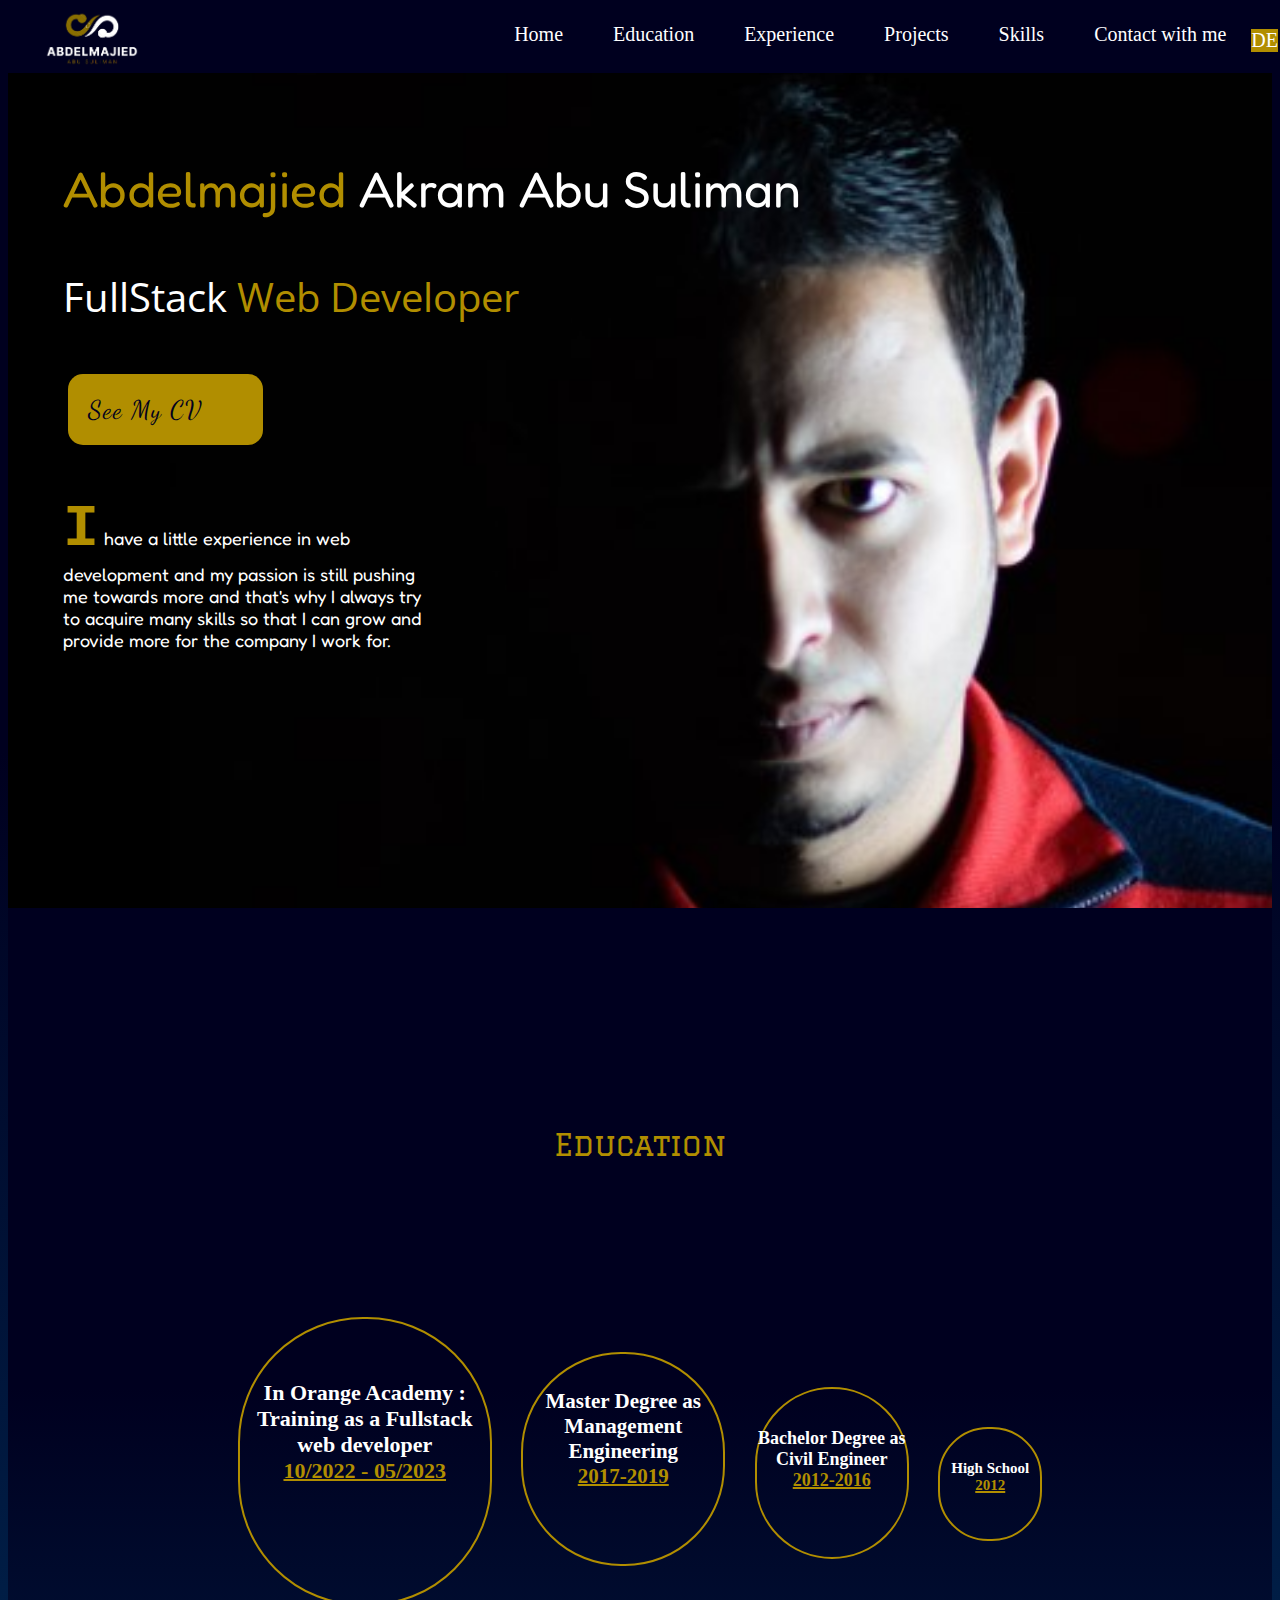
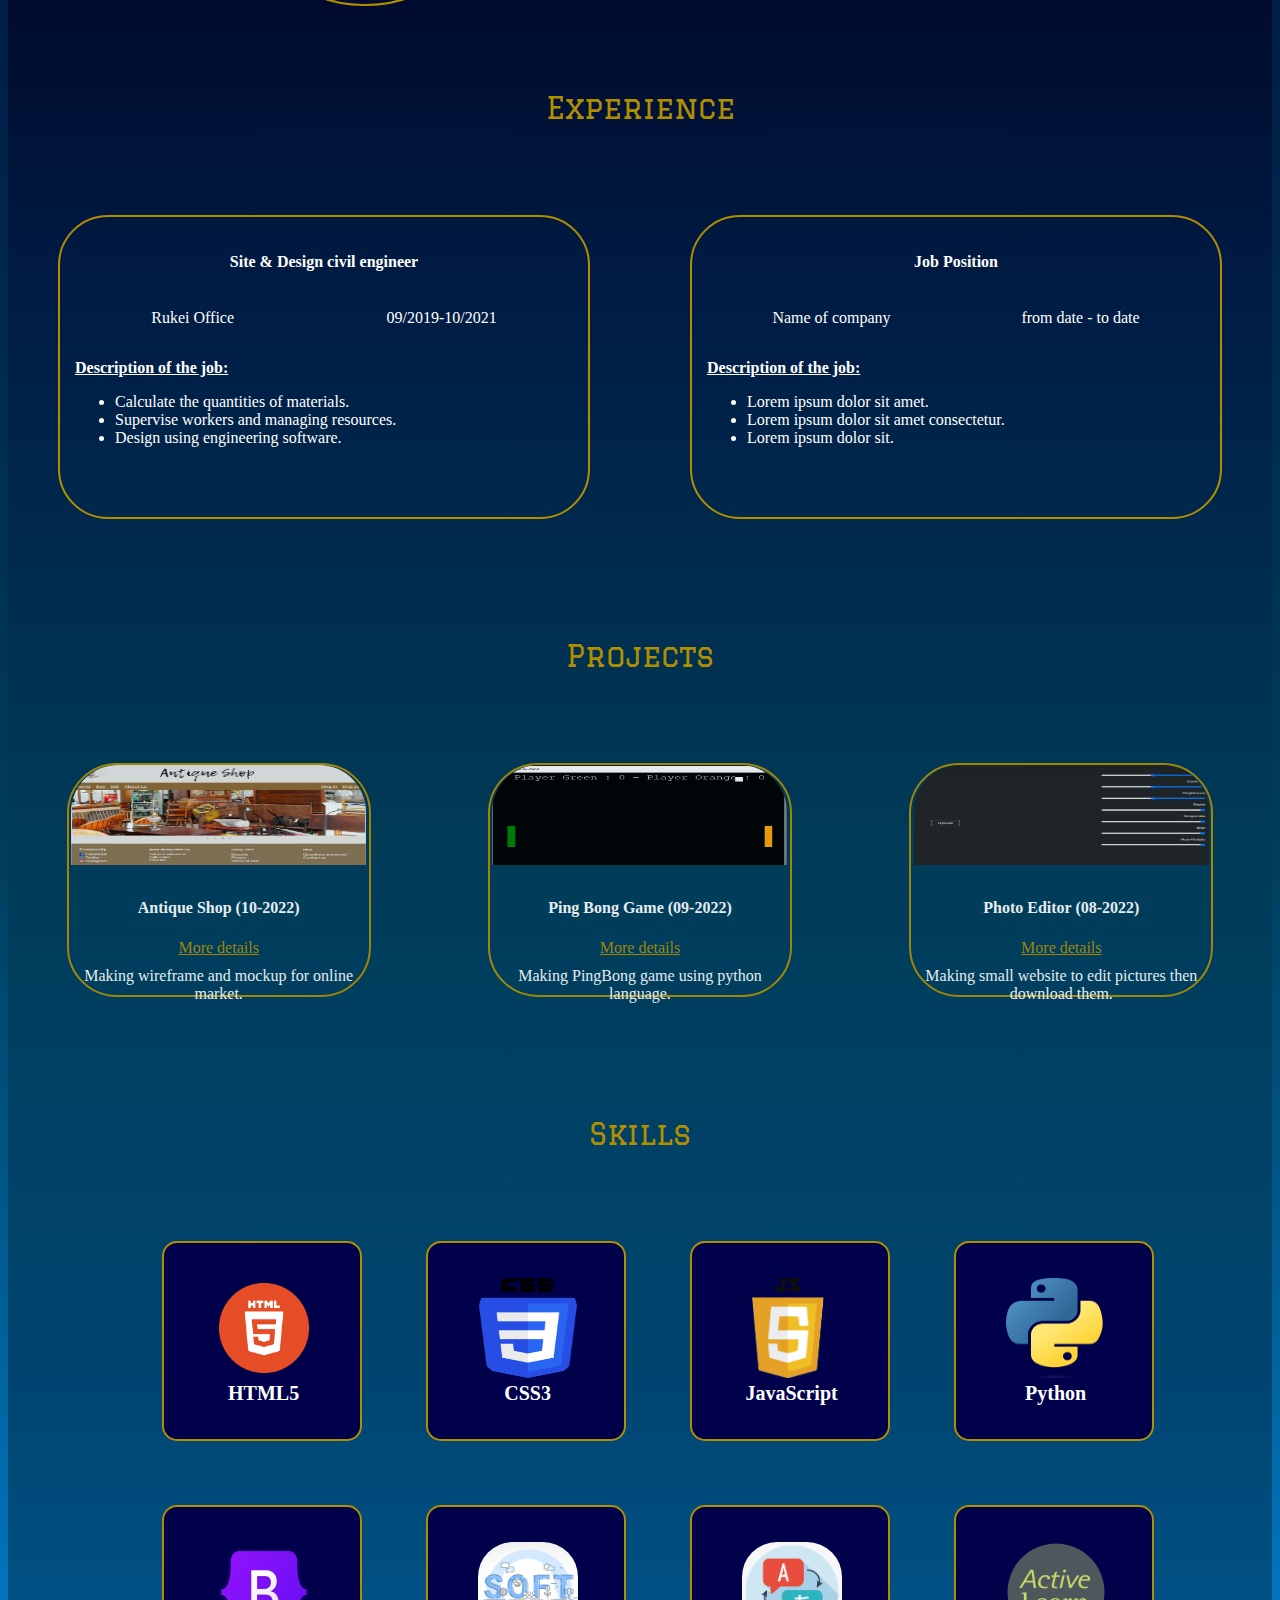
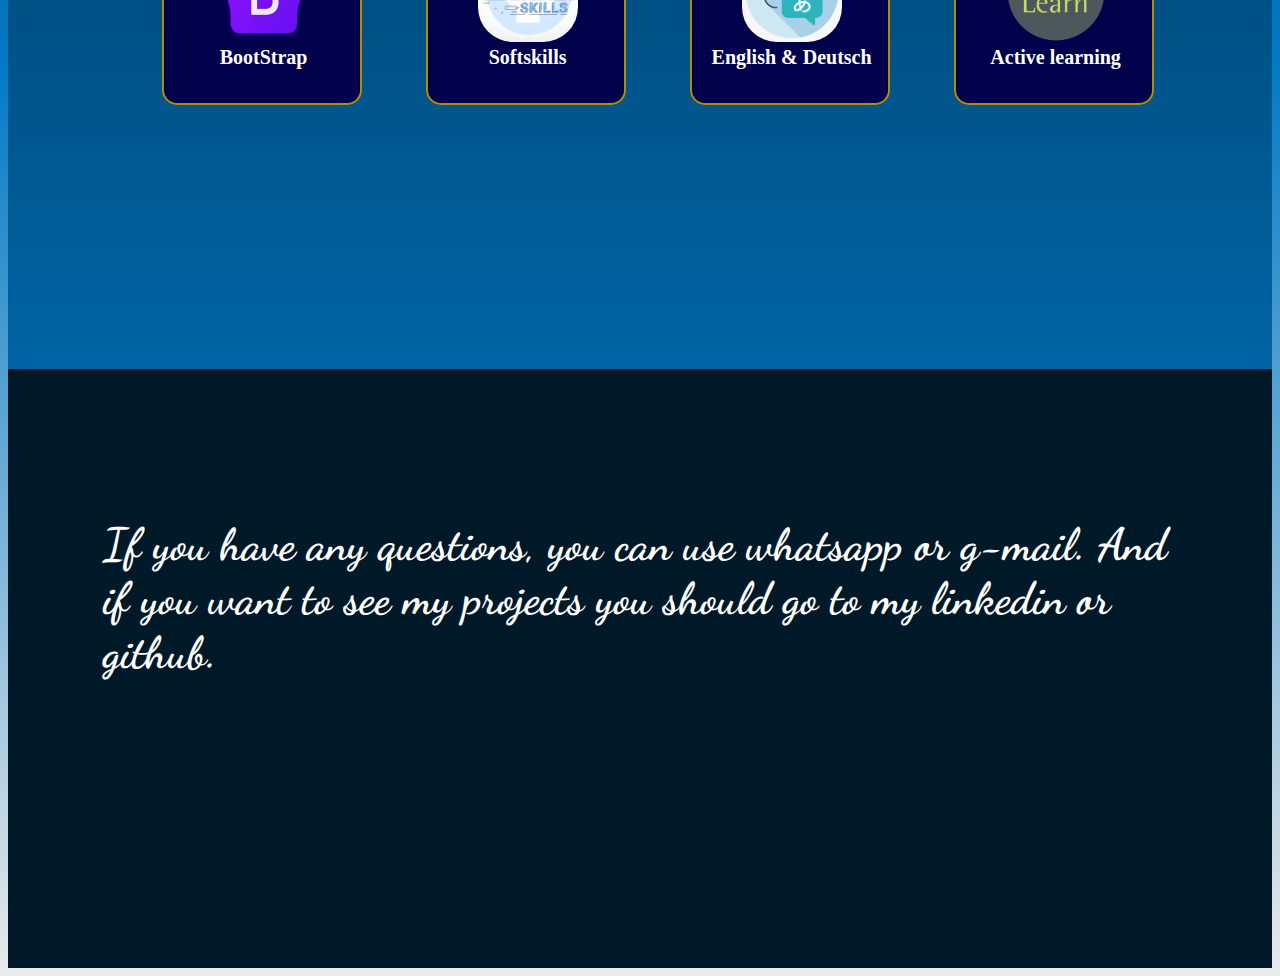
==== index.html @ 7bc1318e "Second Project" ====
<!DOCTYPE html>
<html lang="en">
<head>
    <meta charset="UTF-8">
    <meta http-equiv="X-UA-Compatible" content="IE=edge">
    <meta name="viewport" content="width=device-width, initial-scale=1.0">
    <link rel="stylesheet" href="https://cdnjs.cloudflare.com/ajax/libs/font-awesome/6.2.0/css/all.min.css" integrity="sha512-xh6O/CkQoPOWDdYTDqeRdPCVd1SpvCA9XXcUnZS2FmJNp1coAFzvtCN9BmamE+4aHK8yyUHUSCcJHgXloTyT2A==" crossorigin="anonymous" referrerpolicy="no-referrer" />
    <link href="https://cdn.jsdelivr.net/npm/bootstrap@5.2.2/dist/css/bootstrap.min.css" rel="stylesheet" integrity="sha384-Zenh87qX5JnK2Jl0vWa8Ck2rdkQ2Bzep5IDxbcnCeuOxjzrPF/et3URy9Bv1WTRi" crossorigin="anonymous">
    <script src="https://cdn.jsdelivr.net/npm/bootstrap@5.2.2/dist/js/bootstrap.bundle.min.js" integrity="sha384-OERcA2EqjJCMA+/3y+gxIOqMEjwtxJY7qPCqsdltbNJuaOe923+mo//f6V8Qbsw3" crossorigin="anonymous"></script>
    <link rel="preconnect" href="https://fonts.googleapis.com">
    <link rel="preconnect" href="https://fonts.gstatic.com" crossorigin>
    <link href="https://fonts.googleapis.com/css2?family=Fredoka+One&display=swap" rel="stylesheet">
    <link rel="preconnect" href="https://fonts.googleapis.com">
    <link rel="preconnect" href="https://fonts.gstatic.com" crossorigin>
    <link href="https://fonts.googleapis.com/css2?family=Open+Sans&display=swap" rel="stylesheet">
    <link rel="preconnect" href="https://fonts.googleapis.com">
    <link rel="preconnect" href="https://fonts.gstatic.com" crossorigin>
    <link href="https://fonts.googleapis.com/css2?family=Graduate&display=swap" rel="stylesheet">
    <link rel="preconnect" href="https://fonts.googleapis.com">
    <link rel="preconnect" href="https://fonts.gstatic.com" crossorigin>
    <link href="https://fonts.googleapis.com/css2?family=Dancing+Script&display=swap" rel="stylesheet">
    <link rel="icon" href="img/logo.png">

    <link rel="stylesheet" href="style.css">
    <title>Abdelmajied Website</title>
</head>
<body>
    <header>


        <div id="my-logo">
            <a href="#"><img src="img/logoooooo.png" alt="My Logo for my website"></a>
        </div>
        <nav class="flex-container navbar-large-screen">
            <a class="nav-icon" href="#home">Home</a>
            <a class="nav-icon" href="#education">Education</a>
            <a class="nav-icon" href="#experience">Experience</a>
            <a class="nav-icon" href="#projects">Projects</a>
            <a class="nav-icon" href="#skills">Skills</a>
            <a class="nav-icon" href="#contact">Contact with me</a>
            <a class="nav-icon" id="du-en" href="Deutsch/deutsch-index.html">DE</a>
        </nav>


        <nav id="for-small-screens">
            <nav class="navbar navbar-dark bg-dark" aria-label="Dark offcanvas navbar">
                <div class="container-fluid">
                  <button class="navbar-toggler" type="button" data-bs-toggle="offcanvas" data-bs-target="#offcanvasNavbarDark" aria-controls="offcanvasNavbarDark">
                    <span class="navbar-toggler-icon"></span>
                  </button>
                  <div class="offcanvas offcanvas-end text-bg-dark" tabindex="-1" id="offcanvasNavbarDark" aria-labelledby="offcanvasNavbarDarkLabel">
                    <div class="offcanvas-header">
                      <button type="button" class="btn-close btn-close-white" data-bs-dismiss="offcanvas" aria-label="Close"></button>
                    </div>
                    <div class="offcanvas-body">
                      <ul class="navbar-nav justify-content-end flex-grow-1 pe-3">
                        <li class="nav-item">
                          <a class="nav-link active" aria-current="page" href="#">Home</a>
                        </li>
                        <li class="nav-item">
                          <a class="nav-link" aria-current="page" href="#">Education</a>
                        </li>
                        <li class="nav-item">
                            <a class="nav-link" aria-current="page" href="#">Experience</a>
                        </li>
                        <li class="nav-item">
                            <a class="nav-link" aria-current="page" href="#">Projects</a>
                        </li>
                        <li class="nav-item">
                            <a class="nav-link" aria-current="page" href="#">Skills</a>
                        </li>
                        <li class="nav-item">
                            <a class="nav-link" aria-current="page" href="#">Deutsch</a>
                        </li>
                        <li class="nav-item">
                            <a class="nav-link" aria-current="page" href="#">Contact with me</a>
                        </li>
                      </ul>
                      <form class="d-flex mt-3" role="search">
                        <input class="form-control me-2" type="search" placeholder="Search" aria-label="Search">
                        <button class="btn btn-outline-success" type="submit">Search</button>
                      </form>
                    </div>
                  </div>
              </nav>
        </nav>


    </header>

    <section id="home">

        <div class="name-job-objective" id="myname"><span style="color: rgb(177, 142, 0);">Abdelmajied</span> Akram Abu Suliman</div>
        <div class="name-job-objective" id="JobPosition">FullStack <span style="color: rgb(177, 142, 0);">Web Developer</span></div>
        <a href="https://drive.google.com/file/d/11MORAwcPND0mU0kRn7iYISNCUIFwUsKW/view?usp=share_link" target="_blank" id="call-button">See My CV</a>
        <div class="name-job-objective" id="objective"><span style="color: rgb(177, 142, 0); font-size: 60px; font-family: 'Courier New', Courier, monospace; font-weight: bold;">I</span> have a little experience in web development and my passion is still pushing me towards more and that's why I always try to acquire many skills so that I can grow and provide more for the company I work for.</div>

    </section>

    <section id="section-gradient-color">

        <section id="education">
            <br>
            <br>
            <br>
            <div class="main-sections">Education</div>
            <div class="flex-container" id="container-my-education-stages">
                <div class="stages-education" id="training"><i class="fa-sharp fa-solid fa-graduation-cap font-awesome"></i><br> In Orange Academy : Training as a Fullstack web developer<br> <span>10/2022 - 05/2023</span></div>
                <div class="stages-education" id="master"><i class="fa-sharp fa-solid fa-graduation-cap font-awesome"></i><br>Master Degree as Management Engineering<br> <span>2017-2019</span></div>
                <div class="stages-education" id="bachelor"><i class="fa-sharp fa-solid fa-graduation-cap font-awesome"></i><br>Bachelor Degree as Civil Engineer<br> <span>2012-2016</span></div>
                <div class="stages-education" id="high-school"><i class="fa-sharp fa-solid fa-graduation-cap font-awesome"></i><br>High School<br> <span>2012</span></div>         
            </div>
        </section>


        <section id="experience">
            <br>
            <br>
            <br>
            <div class="main-sections">Experience</div>
            <div class="flex-container" id="flex-container-column">
                <div class="my-experience">
                    <h4>Site & Design civil engineer</h4>
                    <div class="flex-container">
                        <p>Rukei Office</p>
                        <p>09/2019-10/2021</p>
                    </div>
                    <p><span class="job-description">Description of the job: </span>
                        <ul>
                            <li>Calculate the quantities of materials.</li>
                            <li>Supervise workers and managing resources.</li>
                            <li>Design using engineering software.</li>
                        </ul>
                    </p>
                </div>
                <div class="my-experience">
                    <h4>Job Position</h4>
                    <div class="flex-container">
                        <p>Name of company</p>
                        <p>from date - to date</p>
                    </div>
                    <p><span class="job-description">Description of the job:</span> 
                        <ul>
                            <li>Lorem ipsum dolor sit amet.</li>
                            <li>Lorem ipsum dolor sit amet consectetur.</li>
                            <li>Lorem ipsum dolor sit.</li>
                        </ul>
                    </p>
                </div>
            </div>
        </section>


        <section id="projects">
            <br>
            <br>
            <br>
            <div class="main-sections">Projects</div>
            <div class="flex-container">
                <div class="my-projects">
                    <a href="https://miro.com/app/board/uXjVPOsy_uY=/?share_link_id=834791554856" target="_blank"><img class="projects-images" src="img/AntiqueShop.jpg" alt="picture for website to sell and buy Antique online"></a>
                    <a href="https://miro.com/app/board/uXjVPOsy_uY=/?share_link_id=834791554856" class="project-name" target="_blank"><h4>Antique Shop (10-2022)</h4></a>
                    <a href="https://miro.com/app/board/uXjVPOsy_uY=/?share_link_id=834791554856" target="_blank">More details</a>
                    <p>Making wireframe and mockup for online market.</p>
                </div>
                <div class="my-projects">
                    <a href="projects/PingBong/PingBong.py" target="_blank"><img class="projects-images" src="img/PingBongGame.png" alt="picture for Ping Bong Game that's made by me using python"></a>
                    <a href="projects/PingBong/PingBong.py" class="project-name" target="_blank"><h4>Ping Bong Game (09-2022)</h4></a>
                    <a href="projects/PingBong/PingBong.py" target="_blank">More details</a>
                    <p>Making PingBong game using python language.</p>
                </div>
                <div class="my-projects">
                    <a href="projects/PhotoEditor/Photo Editor.html" target="_blank"><img class="projects-images" src="img/PhotoEditor.png" alt="picture for website to make some editing on images"></a>
                    <a href="projects/PhotoEditor/Photo Editor.html" class="project-name" target="_blank"><h4>Photo Editor (08-2022)</h4></a>
                    <a href="projects/PhotoEditor/Photo Editor.html" target="_blank">More details</a>
                    <p>Making small website to edit pictures then download them.</p>
                </div>
            </div>
        </section>

        <section id="skills">
            <br>
            <br>
            <br>


            
            <div class="main-sections">Skills</div>



            <div id="progress-container">
                <div class="progress-skills">
                    <a href="https://developer.mozilla.org/en-US/docs/Glossary/HTML5" target="_blank"><img class="skills-logo" src="img/HTML5.png" alt="HTML5"></a>
                    <a href="https://developer.mozilla.org/en-US/docs/Glossary/HTML5" target="_blank" class="anch-decoration"><span class="my-skills">HTML5</span></a>
                </div>
                <div class="progress-skills">
                    <a href="https://developer.mozilla.org/en-US/docs/Web/CSS" target="_blank"><img class="skills-logo" src="img/CSS3.png" alt="CSS3 logo"></a>
                    <a href="https://developer.mozilla.org/en-US/docs/Web/CSS" target="_blank" class="anch-decoration"><span class="my-skills">CSS3</span></a>
                </div>
                <div class="progress-skills">
                    <a href="https://developer.mozilla.org/en-US/docs/Web/JavaScript" target="_blank"><img class="skills-logo" src="img/JavaScript.png" alt="JavaScript logo"></a>
                    <a href="https://developer.mozilla.org/en-US/docs/Web/JavaScript" target="_blank" class="anch-decoration"><span class="my-skills">JavaScript</span></a>
                </div>
                <div class="progress-skills">
                    <a href="https://www.python.org/" target="_blank"><img class="skills-logo" src="img/Python.png" alt="Python logo"></a>
                    <a href="https://www.python.org/" target="_blank" class="anch-decoration"><span class="my-skills">Python</span></a>
                </div>
                <div class="progress-skills">
                    <a href="https://getbootstrap.com/" target="_blank"><img class="skills-logo" src="img/BootStrap.png" alt="BootStrap logo"></a>
                    <a href="https://getbootstrap.com/" target="_blank" class="anch-decoration"><span class="my-skills">BootStrap</span></a>
                </div>
                <div class="progress-skills">
                    <div class="dropdown-skills">
                        <a href="https://en.wikipedia.org/wiki/Soft_skills"><img class="skills-logo dropbutton-skills" src="img/SoftSkills.png" alt="Softskills logo"></a>
                        <div class="dropdown-content-skills" style="left:0;">
                            <a href="https://www.thebalancemoney.com/communication-skills-list-2063779" target="_blank"><img src="img/communication-skills.jpg" alt="Cummincation Skills" class="icon-soft-skill"> &nbsp; <p class="partial-skills">Cummincation Skills</p></a>
                            <a href="https://www.skillsyouneed.com/presentation-skills.html" target="_blank"><img src="img/presentation-skills.webp" alt="Presentation Skills" class="icon-soft-skill"> &nbsp; <p class="partial-skills"> Presentation Skills</p></a>
                            <a href="https://online.hbs.edu/blog/post/emotional-intelligence-in-leadership" target="_blank"><img src="img/Emotional-Intelligence.jpg" alt="Emotional Intelligence" class="icon-soft-skill"> &nbsp;  <p class="partial-skills">Emotional Intelligence</p></a>
                        </div>
                    </div>
                    <a href="https://en.wikipedia.org/wiki/Soft_skills" target="_blank" class="anch-decoration"><span class="my-skills">Softskills</span></a>
                </div>
                <div class="progress-skills">
                    <a href="https://de.wikipedia.org/wiki/Deutsche_Sprache" target="_blank"><img class="skills-logo" src="img/Languages.png" alt="Languages logo"></a>
                    <a href="https://de.wikipedia.org/wiki/Deutsche_Sprache" target="_blank" class="anch-decoration"><span class="my-skills">English & Deutsch</span></a>
                </div>
                <div class="progress-skills">
                    <a href="https://en.wikipedia.org/wiki/Active_learning" target="_blank"><img class="skills-logo" src="img/ActiveLearn.png" alt="Active learning logo"></a>
                    <a href="https://en.wikipedia.org/wiki/Active_learning" target="_blank" class="anch-decoration"><span class="my-skills">Active learning</span></a>
                </div>
            </div>



            
            <div class="grid-container">
                <div class="progress-skills">
                    <a href="https://developer.mozilla.org/en-US/docs/Glossary/HTML5" target="_blank"><img class="skills-logo" src="img/HTML5.png" alt="HTML5"></a>
                    <a href="https://developer.mozilla.org/en-US/docs/Glossary/HTML5" target="_blank" class="anch-decoration"><span class="my-skills">HTML5</span></a>
                </div>
                <div class="progress-skills">
                    <a href="https://developer.mozilla.org/en-US/docs/Web/CSS" target="_blank"><img class="skills-logo" src="img/CSS3.png" alt="CSS3 logo"></a>
                    <a href="https://developer.mozilla.org/en-US/docs/Web/CSS" target="_blank" class="anch-decoration"><span class="my-skills">CSS3</span></a>
                </div>
                <div class="progress-skills">
                    <a href="https://developer.mozilla.org/en-US/docs/Web/JavaScript" target="_blank"><img class="skills-logo" src="img/JavaScript.png" alt="JavaScript logo"></a>
                    <a href="https://developer.mozilla.org/en-US/docs/Web/JavaScript" target="_blank" class="anch-decoration"><span class="my-skills">JavaScript</span></a>
                </div>
                <div class="progress-skills">
                    <a href="https://www.python.org/" target="_blank"><img class="skills-logo" src="img/Python.png" alt="Python logo"></a>
                    <a href="https://www.python.org/" target="_blank" class="anch-decoration"><span class="my-skills">Python</span></a>
                </div>
                <div class="progress-skills">
                    <a href="https://getbootstrap.com/" target="_blank"><img class="skills-logo" src="img/BootStrap.png" alt="BootStrap logo"></a>
                    <a href="https://getbootstrap.com/" target="_blank" class="anch-decoration"><span class="my-skills">BootStrap</span></a>
                </div>
                <div class="progress-skills">
                    <div class="dropdown-skills">
                        <a href="https://en.wikipedia.org/wiki/Soft_skills"><img class="skills-logo dropbutton-skills" src="img/SoftSkills.png" alt="Softskills logo"></a>
                        <div class="dropdown-content-skills" style="left:0;">
                            <a href="https://www.thebalancemoney.com/communication-skills-list-2063779" target="_blank"><img src="img/communication-skills.jpg" alt="Cummincation Skills" class="icon-soft-skill"> &nbsp; <p class="partial-skills">Cummincation Skills</p></a>
                            <a href="https://www.skillsyouneed.com/presentation-skills.html" target="_blank"><img src="img/presentation-skills.webp" alt="Presentation Skills" class="icon-soft-skill"> &nbsp; <p class="partial-skills"> Presentation Skills</p></a>
                            <a href="https://online.hbs.edu/blog/post/emotional-intelligence-in-leadership" target="_blank"><img src="img/Emotional-Intelligence.jpg" alt="Emotional Intelligence" class="icon-soft-skill"> &nbsp;  <p class="partial-skills">Emotional Intelligence</p></a>
                        </div>
                    </div>
                    <a href="https://en.wikipedia.org/wiki/Soft_skills" target="_blank" class="anch-decoration"><span class="my-skills">Softskills</span></a>
                </div>
                <div class="progress-skills">
                    <a href="https://de.wikipedia.org/wiki/Deutsche_Sprache" target="_blank"><img class="skills-logo" src="img/Languages.png" alt="Languages logo"></a>
                    <a href="https://de.wikipedia.org/wiki/Deutsche_Sprache" target="_blank" class="anch-decoration"><span class="my-skills">English & Deutsch</span></a>
                </div>
                <div class="progress-skills">
                    <a href="https://en.wikipedia.org/wiki/Active_learning" target="_blank"><img class="skills-logo" src="img/ActiveLearn.png" alt="Active learning logo"></a>
                    <a href="https://en.wikipedia.org/wiki/Active_learning" target="_blank" class="anch-decoration"><span class="my-skills">Active learning</span></a>
                </div>
            </div>
        </section>

    </section>

    <footer id="contact">
        <br>
        <br>
        <br>

            <div class="grid-container">
                <p>&nbsp;</p>
                <div>
                    <a href="https://wa.me/00962778079497" title="Whatsapp" target="_blank"><i class="fa-brands fa-whatsapp links" style="color: rgb(255, 255, 255);"></i></a> 
                </div>
                <div>
                    <a href="mailto:abdelmajied.abusuliman@gmail.com" title="G-Mail" target="_blank"><i class="fa-solid fa-envelope links" style="color: rgb(255, 255, 255);"></i></a>
                </div>
                <div>
                    <a href="https://www.linkedin.com/in/abdelmajied-abusuliman-07a1a8253/" title="Linkedin" target="_blank"><i class="fa-brands fa-linkedin links" style="color: rgb(255, 255, 255);"></i></a>
                </div>
                <div>
                    <a href="https://github.com/abdelmajied94abusuliman" style="color: rgb(255, 255, 255);" title="Github" target="_blank"><i class="fa-brands fa-github links"></i></a>
                </div>
                <div id="qoutes">If you have any questions, you can use whatsapp or g-mail. And if you want to see my projects you should go to my linkedin or github.</div>
            </div>



            <div id="grid-container-one-column">
                <div id="qoutes">If you have any questions, you can use whatsapp or g-mail. And if you want to see my projects you should go to my linkedin or github.</div>
                <div>
                    <a href="https://wa.me/00962778079497" title="Whatsapp" target="_blank"><i class="fa-brands fa-whatsapp links" style="color: rgb(255, 255, 255);"></i></a> 
                </div>
                <div>
                    <a href="mailto:abdelmajied.abusuliman@gmail.com" title="G-Mail" target="_blank"><i class="fa-solid fa-envelope links" style="color: rgb(255, 255, 255);"></i></a>
                </div>
                <div>
                    <a href="https://www.linkedin.com/in/abdelmajied-abusuliman-07a1a8253/" title="Linkedin" target="_blank"><i class="fa-brands fa-linkedin links" style="color: rgb(255, 255, 255);"></i></a>
                </div>
                <div>
                    <a href="https://github.com/abdelmajied94abusuliman" style="color: rgb(255, 255, 255);" title="Github" target="_blank"><i class="fa-brands fa-github links"></i></a>
                </div>         
            </div>
    </footer>
</body>
</html>
---- style.css ----
/*                                             Let's make somehting for all desgin:                            */
/*                                             Let's make somehting for all desgin:                            */


* {
    scroll-behavior: smooth;
}

body {
    background: rgb(0,0,31);
    background: linear-gradient(180deg, rgba(0,0,31,1) 18%, rgba(0,29,69,1) 38%, rgba(0,60,88,1) 58%, rgb(0, 121, 197) 78%, rgb(234, 234, 234) 100%);
}



/*                                             Let's Design Header Now:                            */
/*                                             Let's Design Header Now:                            */
/*                                             Let's Design Header Now:                            */
/*                                             Let's Design Header Now:                            */

header {
    width: 100%;
    background-color: rgba(0,0,31,1);
    display: flex;
    justify-content: space-between;
    font-size: 20px;
    z-index: 999;
    position: fixed;
}

#my-logo img {
    height: 60px;
    margin-left: 35px;
}

#for-small-screens {
    display: none;
}

.offcanvas-body {
    background-color: #00001f;
}

.offcanvas-header {
    background-color: #00001f;
}

.flex-container {
    display: flex;
    justify-content: space-around;
}

.nav-icon{
    margin: 15px;
    margin-right: 35px;
    text-decoration: none;
    color: white;
    font-size: 20px;
}

#du-en {
    position: relative;
    right: 10px;
    margin: auto;
    font-size: 20px;
    background-color: rgb(177, 142, 0);
}

#du-en:hover {
    text-decoration: underline;
    color : rgba(0,0,31,1);
}

.nav-item:hover {
    color: rgb(177, 142, 0) ;
}

.btn-outline-success {
    color: rgb(177, 142, 0);
    border-color: rgb(177, 142, 0);
}



/*                                             Let's Design Home Page Now:                            */
/*                                             Let's Design Home Page Now:                            */
/*                                             Let's Design Home Page Now:                            */
/*                                             Let's Design Home Page Now:                            */



#home {
    height: 100vh;
    background-image: url(img/MyPicture.JPG);
    background-repeat: no-repeat;
    background-size: cover;
    background-attachment: fixed;
}

.name-job-objective {
    padding-top: 50px;
    margin-left: 55px;
    width: 90%;
    color: white;
    font-family: 'Fredoka One', 'cursive', sans-serif, serif, 'Times New Roman', Times, serif;
}

#myname {  
    padding-top: 150px;
    font-size: 65px;
}

#JobPosition {
    font-family: 'Open Sans', sans-serif;
    font-size: 50px;
    width: 600px;
    display: inline-block;
}

#objective {
    width: 60%;
    font-size: 18px;
}

#call-button{
    display: inline-block;
    font-family: 'Dancing Script', 'cursive;', sans-serif;
    text-decoration: none;
    color: rgb(0,0,31);
    letter-spacing: 1px;
    margin-left: 50px;
    margin-top: 50px;
    font-weight: 400;
    font-size: 1.6em;
    background-color:  rgb(177, 142, 0);
    padding: 20px;
    border-radius: 15px;
    transition: 0.7s ease;
}

#call-button:hover{
    background-color: rgb(217, 237, 255); 
    color: rgb(0,0,31); 
    transform: scale(1.1);  
}

#section-gradient-color {
    background: rgb(0,0,31);
    background: linear-gradient(180deg, rgba(0,0,31,1) 18%, rgba(0,29,69,1) 38%, rgba(0,60,88,1) 58%, rgba(0,69,113,1) 78%, rgba(0,100,164,1) 100%);
    background-size: cover;
    background-position: center;
    padding-top: 150px;
    width: 100%;
}


/*                                             Let's Design Title of Sections Now:                            */
/*                                             Let's Design Title of Sections Now:                            */


.main-sections {
    border-radius: 20px;
    width: 250px;
    height: 75px;
    color: rgb(177, 142, 0);
    text-align: center;
    width: 350px;
    margin: auto;  
    font-size: 30px;
    padding-top: 15px;
    font-family: 'Graduate', 'cursive', sans-serif;
}


/*                                             Let's Design Education Now:                            */
/*                                             Let's Design Education Now:                            */
/*                                             Let's Design Education Now:                            */
/*                                             Let's Design Education Now:                            */


#container-my-education-stages {
    margin-top: 100px;
    padding: 15px;

}

.stages-education {
    border: 2px solid rgb(177, 142, 0);
    text-align: center;
    font-weight: bold;
    transition: 0.7s ease;
    color: white;
}

.stages-education:hover {
    transform: scale(1.2);
}

.stages-education:hover .font-awesome  {
    color: rgb(218, 0, 138);
}

.stages-education > span {
    text-decoration: underline;
    text-decoration-thickness: 2px;
    color: rgb(177, 142, 0);
}

.font-awesome {
    color: white; 
    font-size: 18px;
}

#training {
    height: 250px;
    width: 250px;
    border-radius: 125px;
    font-size: 22px;
    padding-top: 35px; 
    margin-left: 200px;
}

#master {
    height: 200px;
    width: 200px;
    border-radius: 100px;
    font-size: 21px;
    padding-top: 10px;
    margin-top: 35px; 
}

#bachelor {
    height: 150px;
    width: 150px;
    border-radius: 750px;
    font-size: 18px;
    padding-top: 18px;
    margin-top: 70px; 
}


#high-school {
    height: 100px;
    width: 100px;
    border-radius: 50px;
    font-size: 15px;
    padding-top: 10px;
    margin-right: 200px;
    margin-top: 110px; 
}



/*                                             Let's Design Experiences Now:                            */
/*                                             Let's Design Experiences Now:                            */
/*                                             Let's Design Experiences Now:                            */
/*                                             Let's Design Experiences Now:                            */



.my-experience{
    margin: 50px;
    padding: 15px;
    width: 500px;
    height: 300px;
    border: 2px solid rgb(177, 142, 0);
    color: rgb(255, 255, 255);
    border-radius: 50px;
}

.job-description {
    font-weight: bold;
    text-decoration: underline;
}



/*                                             Let's Design Projects Now:                            */
/*                                             Let's Design Projects Now:                            */
/*                                             Let's Design Projects Now:                            */
/*                                             Let's Design Projects Now:                            */



h4 {
    text-align: center;
}

.my-projects{
    margin: 50px;
    width: 33vw;
    height: 53vh;
    border: 2px solid rgb(177, 142, 0);
    color: rgb(255, 255, 255);
    border-radius: 50px;
    transition: 0.7s ease;
    opacity: 0.9;
    text-align: center;
}

.my-projects:hover {
    transform: scale(1.1);
    box-shadow: 0px 0px 20px black;
    opacity: 1;
}

.projects-images {
    width: 27vw;
    height: 33vh;
    border-radius: 47px 47px 0px 0px;
    margin-bottom: 3%;
}

.my-projects a {
    color: rgb(177, 142, 0);
}


.project-name {
    text-decoration: none;
    color: white !important ;
}

.my-projects a:hover{
    text-decoration: underline;
    color: white;
}

.my-projects p {
    margin: 10px;
}



/*                                             Let's Design Skills Now:                            */
/*                                             Let's Design Skills Now:                            */
/*                                             Let's Design Skills Now:                            */
/*                                             Let's Design Skills Now:                            */



#progress-container {
    display: grid;
    grid-template-columns: repeat(4, 200px);
    grid-template-rows: 200px 200px 200px;
    gap: 5vw;
    padding-left: 15vw;
    padding-top: 50px;
}

.progress-skills {
    background-color: rgb(0, 0, 75) ;
    border: 2px solid rgb(177, 142, 0) ;
    border-radius: 15px;
}

.progress-skills a img {
    margin-top: 35px;
    margin-left: 50px;
}

.progress-skills a span {
    display: block;
    width : 200px;
    text-align: center;
}

.skills-logo {
    width: 100px;
    height: 100px;
    border-radius: 35px;
    transition: 0.7s ease;
}

.my-skills {
    font-size: 20px;
    color: white;
    font-weight: bold;
    transition: 0.7s ease;
}

.progress-skills:hover {
    transform: scale(1.1);
}

.anch-decoration {
    text-decoration: none;
}
      
.dropdown-skills {
    position: relative;
    display: inline-block;
}
      
.dropdown-content-skills {
    display: none;
    position: absolute;
    right: 0;
    background-color: #f9f9f9;
    min-width: 300px;
    box-shadow: 0px 8px 16px 0px rgba(0,0,0,0.2);
    z-index: 1;
}
      
.dropdown-content-skills a {
    color: rgb(177, 142, 0);
    text-decoration: none;
    display: inline-block;
    position: relative;
    width: 100%;
}

.partial-skills {
    display: inline-block;
    margin-left: -40px;
}

.icon-soft-skill {
    position: relative;
    bottom: 15px;
    right: 40px;
    display: inline;
    width: 40px;
    height: 40px;
    border-radius: 20px;
}
        
.dropdown-content-skills a:hover {background-color: rgb(0,0,31);}
.dropdown-skills:hover .dropdown-content-skills {display: block;}


.grid-container {
    display: grid;
    grid-template-columns: 2fr 1fr 1fr 1fr 1fr 1fr;
    margin: 70px;
    font-size: 50px;
}

#grid-container-one-column {
    display: grid;
    grid-template-columns: 1fr;
    gap: 25px;
    margin: 50px;
    font-size: 20px;
    text-align: center;
    display: none;
}

#skills .grid-container {
    display: none;
}



/*                                             Let's Design Footer Now:                            */
/*                                             Let's Design Footer Now:                            */
/*                                             Let's Design Footer Now:                            */
/*                                             Let's Design Footer Now:                            */



#contact {
    padding-bottom: 35px;
    background: rgb(0, 25, 41);
}


#qoutes {
    font-family: 'Dancing Script', 'cursive;', sans-serif;
    font-size: 45px;
    font-weight: bold;
    color: #ffffff;
    padding: 25px;
    grid-row-start: 1;
    grid-column-start: 1;
    grid-column-end: 7;
}

.links {
    transition: 0.7s ease;
} 


#grid-container div i {
    font-size: 27px;
}

.links:hover{
    transform: scale(1.3);
}

.fa-whatsapp:hover {
    color: rgb(0, 218, 0) !important;
}

.fa-envelope:hover {
    color: rgb(218, 0, 138) !important;
}

.fa-linkedin:hover {
    color: rgb(0, 128, 255) !important;
}

.fa-github:hover {
    color: rgb(0, 0, 0);
}



/*                                            Make My Website Responsive :                                */
/*                                            Make My Website Responsive :                                */
/*                                            Make My Website Responsive :                                */
/*                                            Make My Website Responsive :                                */



@media screen and (min-device-width:1331px) and (max-device-width:1440px) {

    #home {
        min-height: 100vh;
        background-image: url(img/MyPicture.JPG);
        background-repeat: no-repeat;
        background-size: cover;
        background-attachment: fixed;
    }
    
}

@media screen and (max-device-width:1330px) {

    #home {
            min-height: 100vh;
            background-image: url(img/ForSmallScreen.jpg);
            background-repeat: no-repeat;
            background-size: cover;
            background-attachment: fixed;
    }

    #myname {
        font-size: 50px;
    }

    #JobPosition {
        font-size: 40px;
    }

    #call-button {
        margin-left: 60px;
        margin-top: 50px;
        display: block;
        width: 155px;
    }

    #objective {
        width: 30%;
    }

    .my-experience {
        height: 30vh;
    } 

    .my-projects{
        margin: 50px;
        width: 300px;
        height: 230px;
        border: 2px solid rgb(177, 142, 0);
        color: rgb(255, 255, 255);
        border-radius: 50px;
        transition: 0.7s ease;
        opacity: 0.9;
        text-align: center;
    }
    
    .projects-images {
        width: 295px;
        height: 100px;
        border-radius: 47px 47px 0px 0px;
    } 

    #progress-container {
        display: grid;
        grid-template-columns: repeat(4, 200px);
        grid-template-rows: 200px 200px 200px;
        gap: 5vw;
        padding-left: 12vw;
        padding-top: 50px;
    }
    
}

@media screen and (max-device-width:1200px) {

    .name-job-objective {
        position: relative;
        bottom: 65px;
    }

    #myname {
        font-size: 45px;
    }

    #objective {
        font-size: 12px;
    }

    #education .flex-container .stages-education {
        margin-left: auto;
        margin-right:auto ;
    }

    .my-experience {
        height: 35vh;
    }

    #projects .flex-container .my-projects {
        margin-left: auto;
        margin-right:auto ;
    }

    #progress-container {
        display: grid;
        grid-template-columns: repeat(4, 200px);
        grid-template-rows: 200px 200px 200px;
        gap: 5vw;
        padding-left: 5vw;
        padding-top: 50px;
    } 

}

@media screen and (max-device-width:1010px) {

    #myname {
        font-size: 40px;
    }

    #JobPosition {
        font-size: 30px;
    }

    .my-experience {
        height: 30vh;
    }

}

@media screen and (max-device-width:950px) {

    .nav-icon, #du-en {
        font-size: 18px;
    }

    #myname {
        font-size: 35px;
    }

    #JobPosition {
        font-size: 25px;
    }

    #projects .flex-container{
        width: 94%;
        flex-wrap: wrap;
        justify-content: space-around;
        margin-left: auto;
        margin-right:auto ;
    }

}

@media screen and (max-device-width:913px) {


    #objective {
        font-size: 25px;
        margin-top: 25px;
    }

    .my-experience {
        height: 20vh;
    }

    #progress-container {
        display: grid;
        grid-template-columns: repeat(3, 200px);
        grid-template-rows: 200px 200px 200px;
        gap: 5vw;
        padding-left: 13vw;
        padding-top: 50px;
        padding-bottom: 150px;
    } 

}


@media screen and (max-device-width:870px) {

    .nav-icon, #du-en {
        margin-right: 15px;
        font-size: 16px;
    }

    #myname {  
        width: 50%;
    }
    
    #JobPosition {
        width: 50%;
    }

    #call-button {
        font-size: 18px;
        width: 125px;
    }


}

@media screen and (max-device-width:820px) {

    .my-experience {
        height: 30vh;

    }

    #progress-container {
        display: grid;
        grid-template-columns: repeat(3, 200px);
        grid-template-rows: 200px 200px 200px;
        gap: 5vw;
        padding-left: 9vw;
        padding-top: 50px;
        padding-bottom: 150px;
    } 

}


@media screen and (max-device-width:795px) {


    .name-job-objective {
        position: relative;
        right: 35px;
        bottom: 65px;
    }

    #call-button {
        padding: 10px;
        font-size: 18px;
        width: 115px;
        margin-top: 30px;
        margin-bottom: 20px;
    }

    #objective {
        font-size: 15px;
    }

    #objective span {
        font-size: 35px !important;
    }

}

@media screen and (max-device-width:790px) {

    #call-button {
        font-size: 18px;
        width: 115px;
        margin-top: 0px ;
        margin-bottom: 40px;
    }

    .my-experience {
        height: 35vh;
    }

    #progress-container {
        display: grid;
        grid-template-columns: repeat(3, 200px);
        grid-template-rows: 200px 200px 200px;
        gap: 5vw;
        padding-left: 7vw;
        padding-top: 50px;
        padding-bottom: 150px;
    } 

}

@media screen and (max-device-width:744px) {

    .my-experience {
        height: 45vh;
    }

}

@media screen and (max-device-width:730px) {


    #education .flex-container {
        flex-direction: column;
    }

    #education .flex-container .stages-education {
        margin-bottom: 15px;
    }

    #skills #progress-container {
        display: none;
    }

    #skills .grid-container {
        display: grid;
        grid-template-columns: 1fr;
        gap: 20px;
        position: relative;
        right: 90px;
        font-size: 15px;
        padding-bottom: 200px;
        margin-bottom: -25px;
    }

}

@media screen and (max-device-width:712px) {

    .nav-icon {
        margin-top: 20px;
        margin-right: 15px;
        font-size: 11px;
    }

    #call-button {
        font-size: 12px;
        width: 80px;
        margin-left: 10px;
        margin-top: -45px;
    }

    .my-experience {
        height: 50vh;
    }
}


@media screen and (max-device-width:665px) {


    #objective {
        font-size: 12px;
    }

    #qoutes {
        font-size: 30px;
    }

}

@media screen and (max-device-width:654px) {

    .my-experience {
        height: 55vh;
    }

}


@media screen and (max-device-width:600px) {

    #flex-container-column{
        flex-direction: column;
        width: 94vw;
        flex-wrap: nowrap;
        margin-right: 50px;
        margin-bottom: 500px;
        height: 40vh;
    }

    .navbar-large-screen {
        display: none;
    }

    #for-small-screens {
        display: block;
    }

    .bg-dark {
        --bs-bg-opacity: 1;
        background-color: #00001f !important;
        height : 60px;
    }

    .navbar-collapse {
        background-color: #00001f !important;
        width: 200px;
        padding-left: 15px;
        border: #00001f;
    }

    .navbar-toggler {
        background-color: rgb(137, 110, 0);
    }

    li:hover {
        text-decoration: underline;
        background-color: rgb(137, 110, 0);
    }

    #grid-container-one-column i {
        margin-left: 30px;
    }

    #skills .grid-container {
        padding-left: 75px;
     }

    #contact-with-me {
        font-size: 22px;
    }

}    

@media screen and (max-device-width:545px) {

    #high-school {
        margin-top: 55px;
    }

    #flex-container-column {
        margin-top: 250px;
    }

    #grid-container-one-column i {
        margin-left: 5px;
    }

    #flex-container-column .my-experience {
        width: 400px;
        margin-left: 70px;
    }

    #projects {
        position: relative;
        bottom: 250px;
    }

    #skills {
        position: relative;
        bottom: 200px;
    }

    #skills .grid-container {
        padding-bottom: 20px;
        position: relative;
        left: 5vw;
        width: 50%;
    }

    .progress-skills a {
        position: relative;
        bottom: 16px;
    }

}

@media screen and (max-device-width:500px) {

    .name-job-objective {
        position: absolute;
        position: relative;
        right: 50px;
    }

    #JobPosition {
        font-size: 20px;
    }

    #objective {
        font-size: 10px;
    }


}

@media screen and (max-device-width:467px) {

    #grid-container-one-column i {
        margin-left: 0px;
    }

    .grid-container div span {
        font-size: 15px;
    }

    #contact .grid-container {
        display: none;
    }

    #grid-container-one-column {
        display: block;
    }

    #grid-container-one-column i {
        margin-top: 20px;
    }

    #grid-container-one-column div a {
        font-size: 35px;
    }

    #flex-container-column .my-experience {
        width: 340px;
    }

    #flex-container-column .my-experience {
        width: 300px;
        margin-left: 70px;
        height: 60vh;
    }

    #projects {
        position: relative;
        top: 150px;
    }

    #skills {
        position: relative;
        top: 140px;
    }

    .skills-logo {
        width: 40px;
        height: 40px;
        border-radius: 20px;
    }

    #contact {
        text-align: center;
        margin-top: 25px;
    }

}


@media screen and (max-device-width:415px) {

    #projects {
        margin-top: -390px;
    }

    #skills .grid-container {
        display: grid;
        grid-template-columns: 1fr;
        gap: 20px;
        position: relative;
        left: -30px;
        font-size: 15px;
        padding-bottom: 200px;
        margin-bottom: -25px;
    }

    .progress-skills a img {
        width: 80px;
        height: 80px;
        border-radius: 40px;
    }

}

@media screen and (max-device-width:400px) {

    #flex-container-column .my-experience {
        margin-left: 40px;
    }

    #skills .grid-container {
        padding-left: 60px;
    }


}

@media screen and (min-device-width:281px) and (max-device-width:360px) {


    body {
        padding: 0;
        margin: 0;
        height: 100%;
        width: 124.5%;
    }

    #home {
        background-image: url(img/screen280.jpg);
    }

    #objective {
        font-size: 6px;
    }

    .stages-education {
        transform: scale(0.8);
        position: absolute;
        position: relative;
        left: 10px;
    }

    .my-experience {
        position: relative;
        left: 45px;
        transform: scale(0.8);
        margin: auto;
    }

    .my-projects {
        transform: scale(0.8);
    }

    #skills .grid-container {
        padding-left: 90px;
    }
}

@media screen and (max-device-width:280px){


    body {
        padding: 0;
        margin: 0;
        height: 100%;
        width: 124.5%;
    }

    #home {
        background-image: url(img/screen280.jpg);
    }

    #objective {
        font-size: 6px;
    }

    .stages-education {
        transform: scale(0.8);
        position: absolute;
        position: relative;
        left: 10px;
    }

    .my-experience {
        position: relative;
        right: 10px;
        transform: scale(0.8);
        margin: auto;
    }

    #skills .grid-container {
        padding-left: 35px;
    }
}
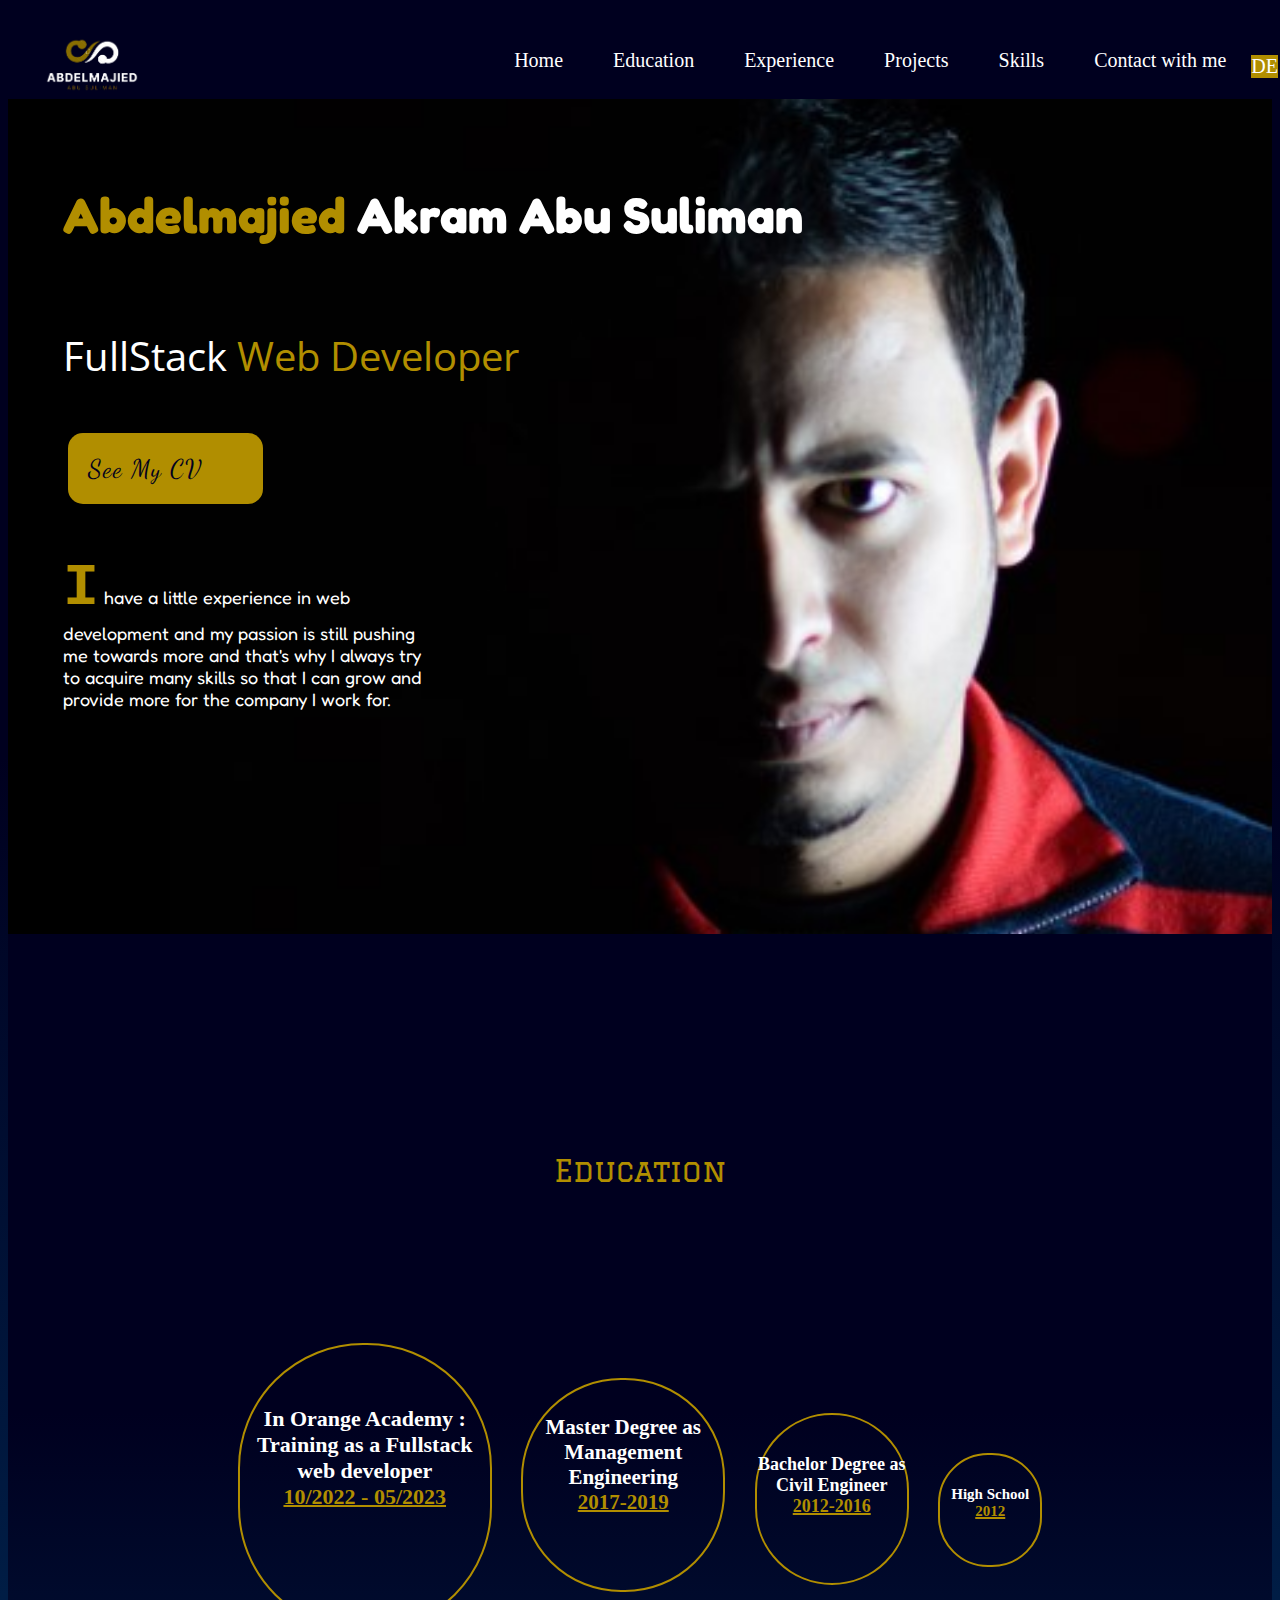
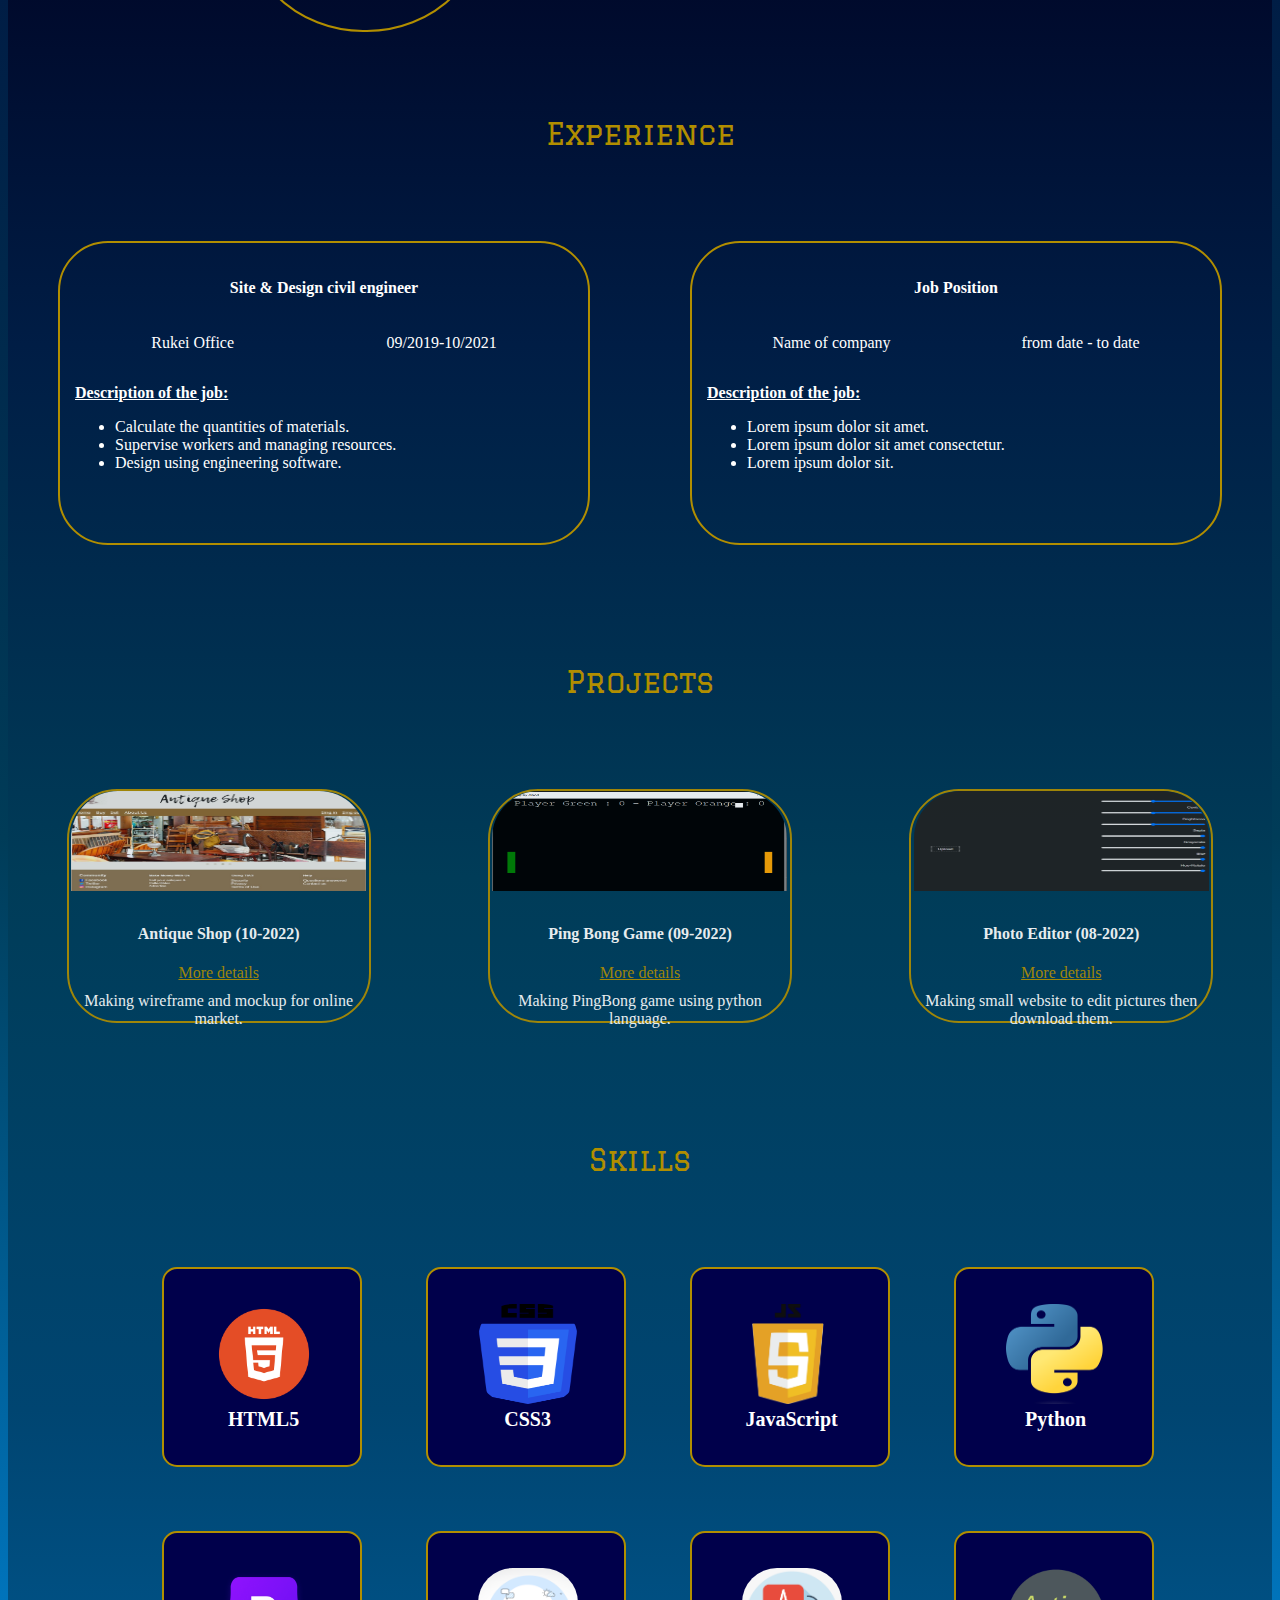
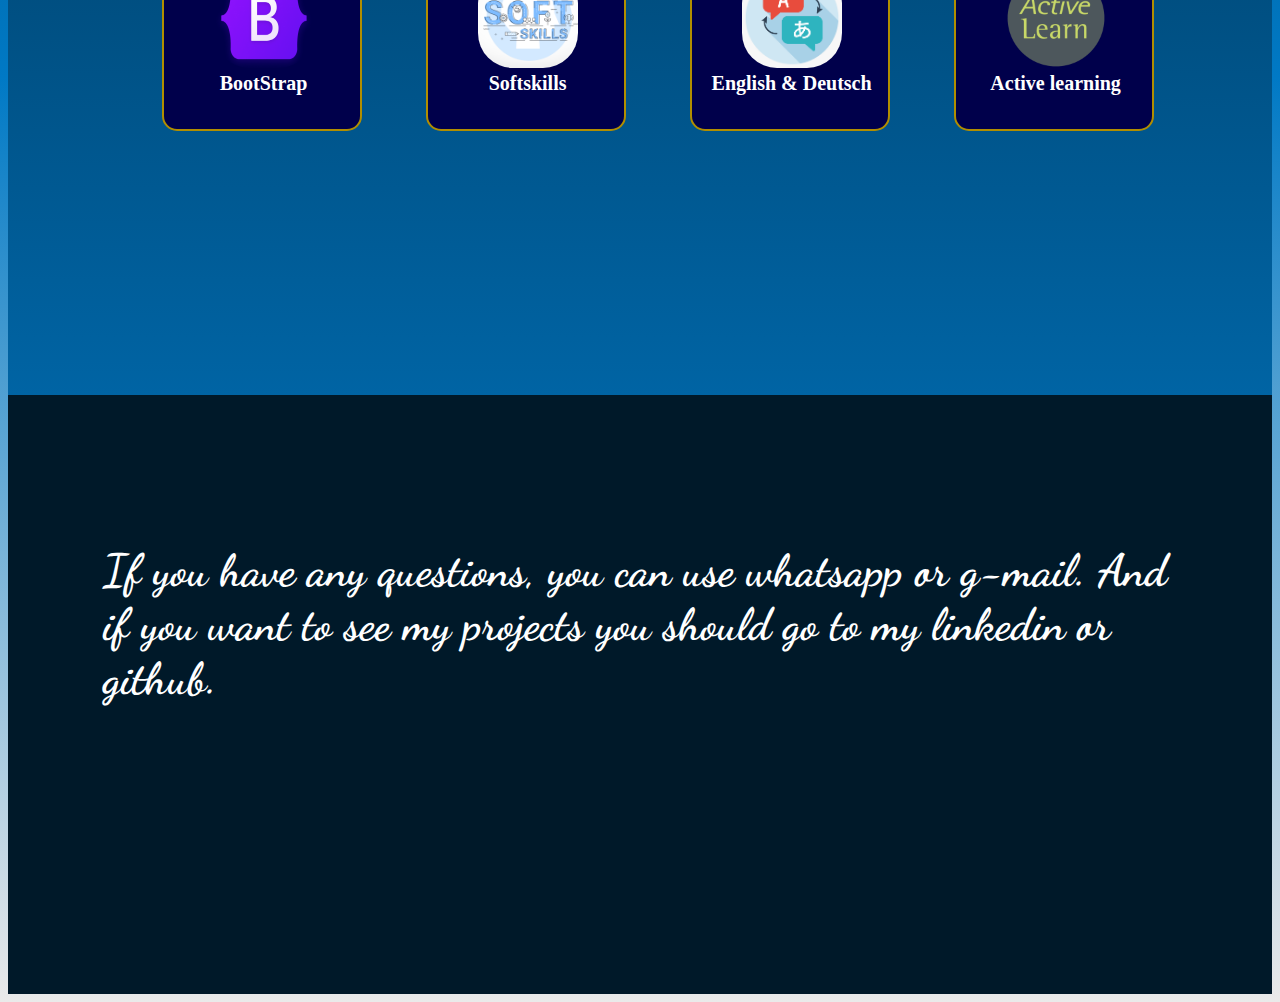
==== commit f214b443: "Second Project" ====
--- a/index.html
+++ b/index.html
@@ -4,6 +4,7 @@
     <meta charset="UTF-8">
     <meta http-equiv="X-UA-Compatible" content="IE=edge">
     <meta name="viewport" content="width=device-width, initial-scale=1.0">
+    <meta name="description" content="Abdelmajied Portofolio. This Website in copyright from the owner of this website 'Abdelmajied' and it contains all thing that companies need to find and hire him">
     <link rel="stylesheet" href="https://cdnjs.cloudflare.com/ajax/libs/font-awesome/6.2.0/css/all.min.css" integrity="sha512-xh6O/CkQoPOWDdYTDqeRdPCVd1SpvCA9XXcUnZS2FmJNp1coAFzvtCN9BmamE+4aHK8yyUHUSCcJHgXloTyT2A==" crossorigin="anonymous" referrerpolicy="no-referrer" />
     <link href="https://cdn.jsdelivr.net/npm/bootstrap@5.2.2/dist/css/bootstrap.min.css" rel="stylesheet" integrity="sha384-Zenh87qX5JnK2Jl0vWa8Ck2rdkQ2Bzep5IDxbcnCeuOxjzrPF/et3URy9Bv1WTRi" crossorigin="anonymous">
     <script src="https://cdn.jsdelivr.net/npm/bootstrap@5.2.2/dist/js/bootstrap.bundle.min.js" integrity="sha384-OERcA2EqjJCMA+/3y+gxIOqMEjwtxJY7qPCqsdltbNJuaOe923+mo//f6V8Qbsw3" crossorigin="anonymous"></script>
@@ -90,7 +91,7 @@
 
     <section id="home">
 
-        <div class="name-job-objective" id="myname"><span style="color: rgb(177, 142, 0);">Abdelmajied</span> Akram Abu Suliman</div>
+        <h1 class="name-job-objective" id="myname"><span style="color: rgb(177, 142, 0);">Abdelmajied</span> Akram Abu Suliman</h1>
         <div class="name-job-objective" id="JobPosition">FullStack <span style="color: rgb(177, 142, 0);">Web Developer</span></div>
         <a href="https://drive.google.com/file/d/11MORAwcPND0mU0kRn7iYISNCUIFwUsKW/view?usp=share_link" target="_blank" id="call-button">See My CV</a>
         <div class="name-job-objective" id="objective"><span style="color: rgb(177, 142, 0); font-size: 60px; font-family: 'Courier New', Courier, monospace; font-weight: bold;">I</span> have a little experience in web development and my passion is still pushing me towards more and that's why I always try to acquire many skills so that I can grow and provide more for the company I work for.</div>
--- a/style.css
+++ b/style.css
@@ -951,6 +951,11 @@
         bottom: 200px;
     }
 
+    .progress-skills a img {
+        margin-top: 35px;
+        margin-left: 55px;
+    }
+
     #skills .grid-container {
         padding-bottom: 20px;
         position: relative;
@@ -1065,6 +1070,11 @@
         width: 80px;
         height: 80px;
         border-radius: 40px;
+        margin-left: 65px;
+    }
+
+    .my-skills {
+        padding-left: 10px;
     }
 
 }
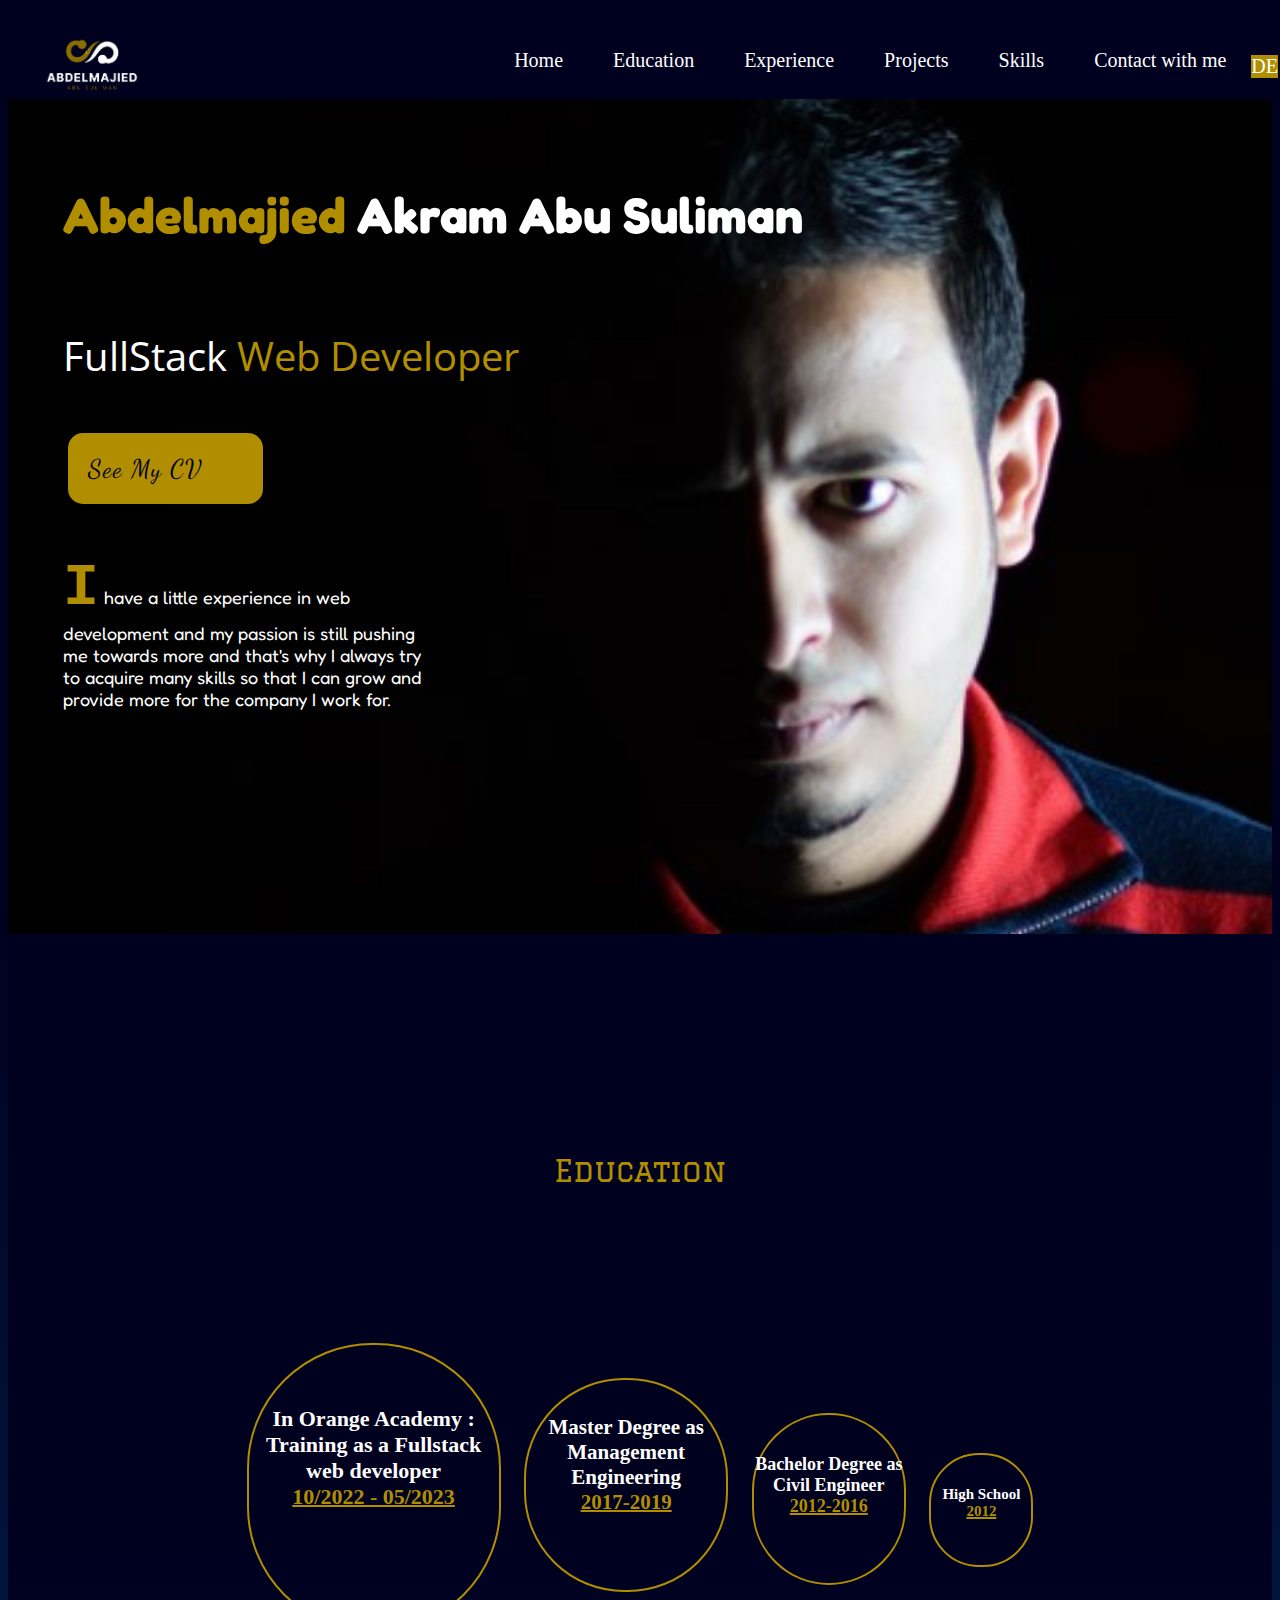
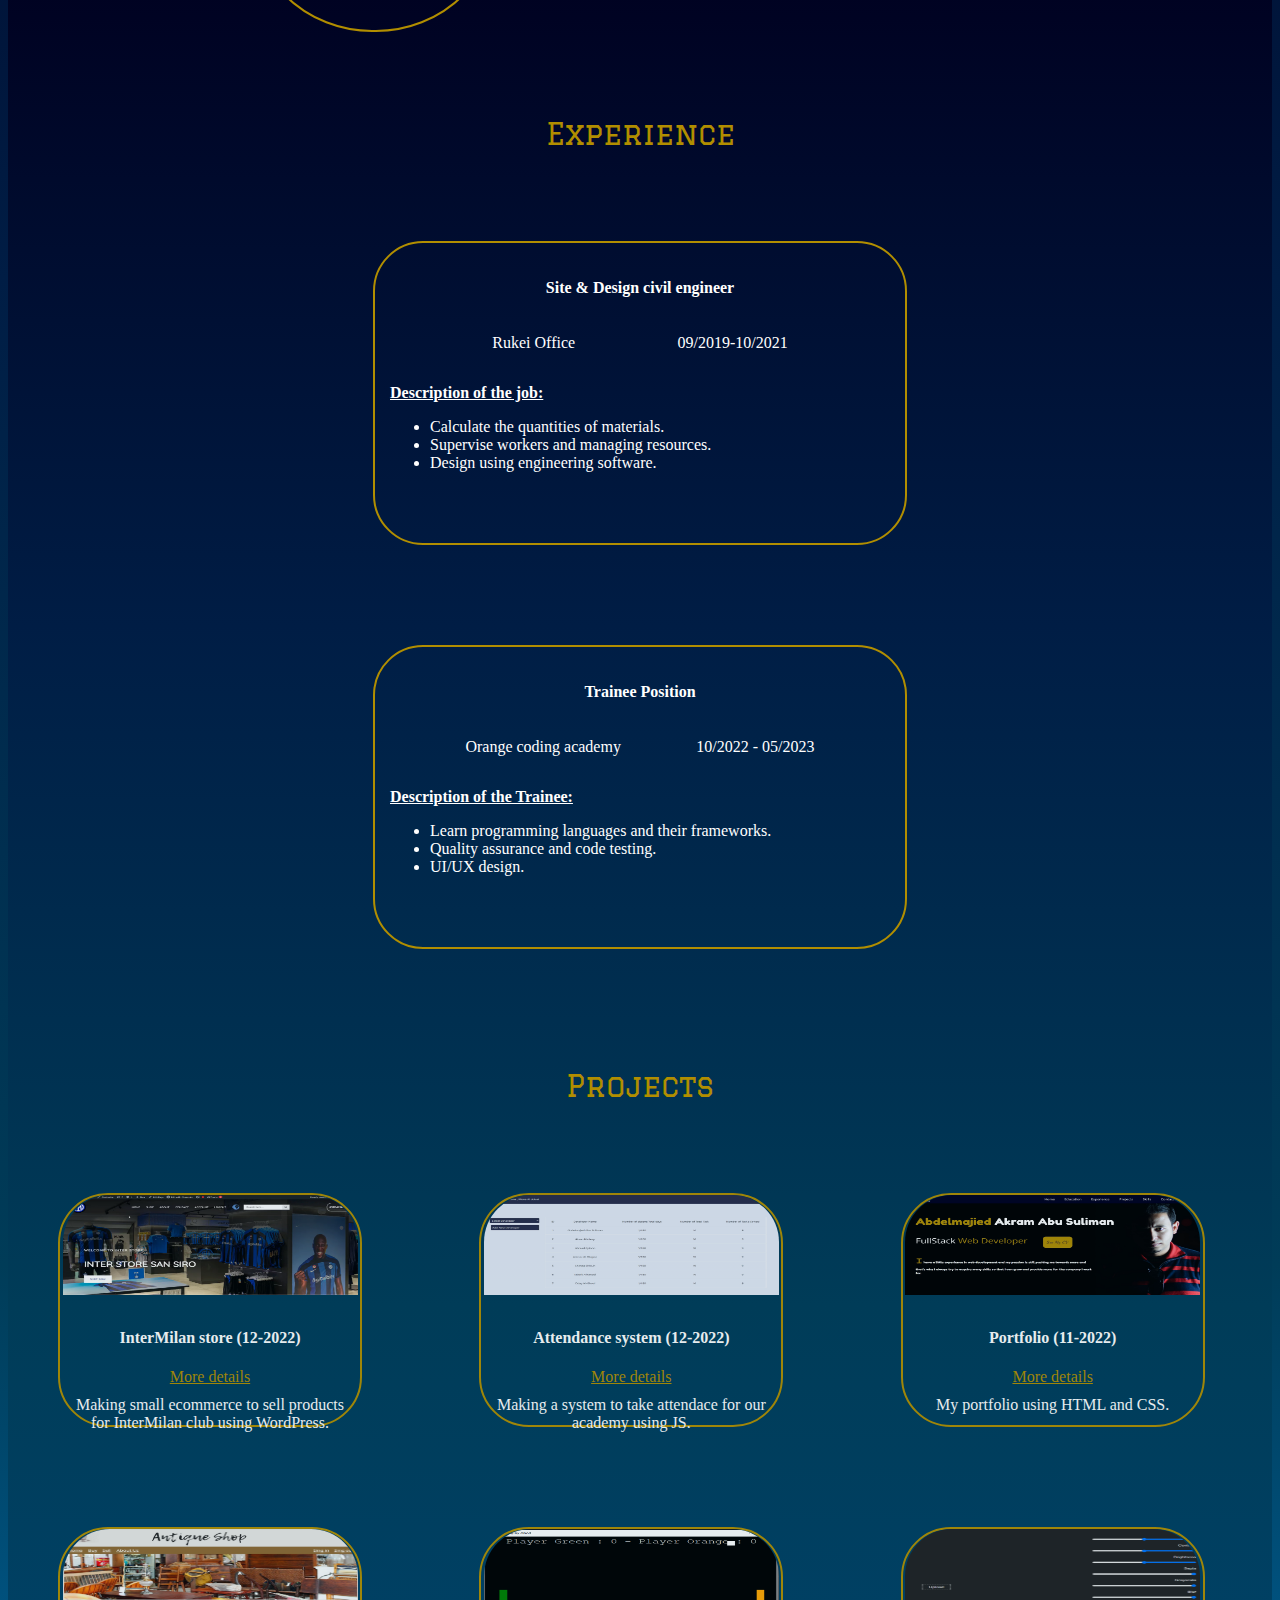
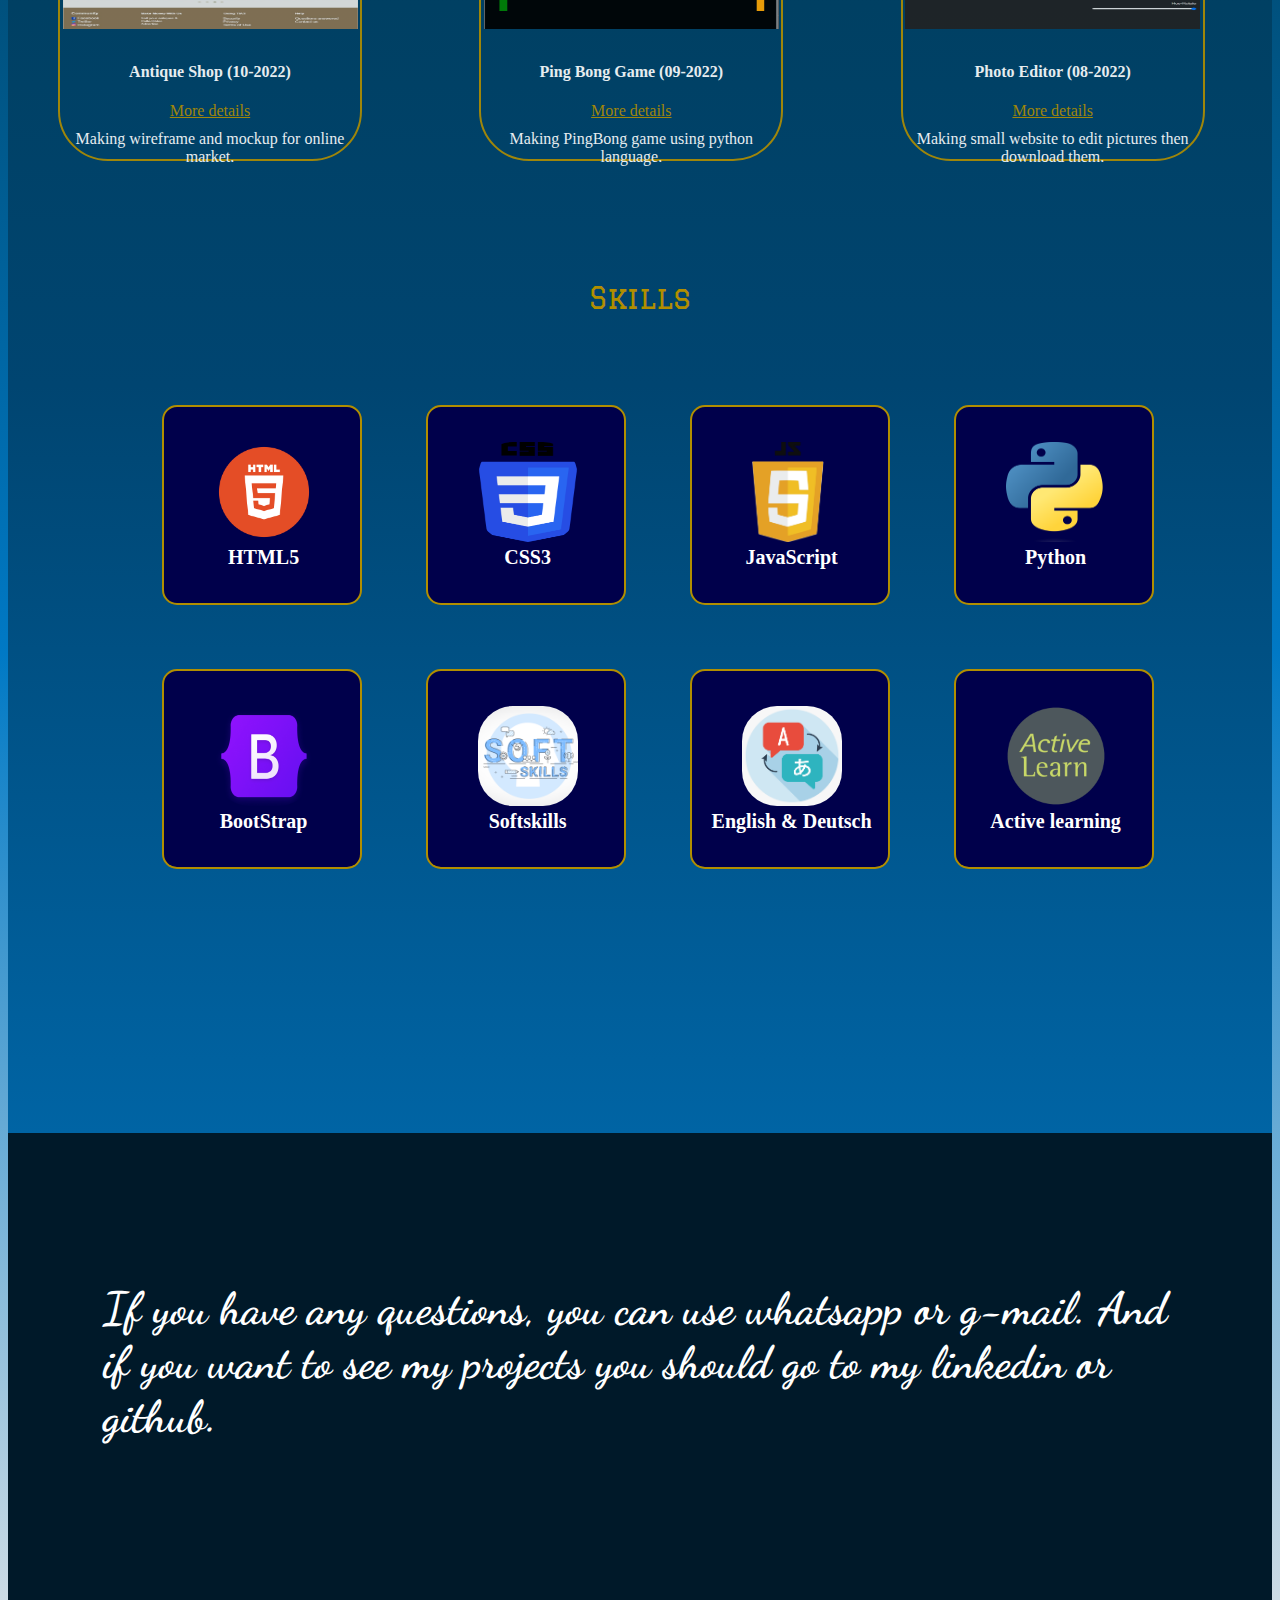
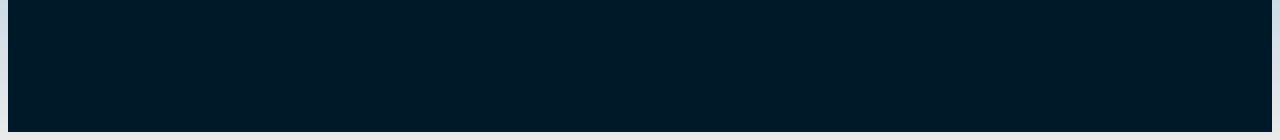
==== commit 54cf31ad: "My Portfolio" ====
--- a/index.html
+++ b/index.html
@@ -21,14 +21,11 @@
     <link rel="preconnect" href="https://fonts.gstatic.com" crossorigin>
     <link href="https://fonts.googleapis.com/css2?family=Dancing+Script&display=swap" rel="stylesheet">
     <link rel="icon" href="img/logo.png">
-
     <link rel="stylesheet" href="style.css">
     <title>Abdelmajied Website</title>
 </head>
 <body>
     <header>
-
-
         <div id="my-logo">
             <a href="#"><img src="img/logoooooo.png" alt="My Logo for my website"></a>
         </div>
@@ -41,8 +38,6 @@
             <a class="nav-icon" href="#contact">Contact with me</a>
             <a class="nav-icon" id="du-en" href="Deutsch/deutsch-index.html">DE</a>
         </nav>
-
-
         <nav id="for-small-screens">
             <nav class="navbar navbar-dark bg-dark" aria-label="Dark offcanvas navbar">
                 <div class="container-fluid">
@@ -85,21 +80,14 @@
                   </div>
               </nav>
         </nav>
-
-
     </header>
-
     <section id="home">
-
         <h1 class="name-job-objective" id="myname"><span style="color: rgb(177, 142, 0);">Abdelmajied</span> Akram Abu Suliman</h1>
         <div class="name-job-objective" id="JobPosition">FullStack <span style="color: rgb(177, 142, 0);">Web Developer</span></div>
         <a href="https://drive.google.com/file/d/11MORAwcPND0mU0kRn7iYISNCUIFwUsKW/view?usp=share_link" target="_blank" id="call-button">See My CV</a>
         <div class="name-job-objective" id="objective"><span style="color: rgb(177, 142, 0); font-size: 60px; font-family: 'Courier New', Courier, monospace; font-weight: bold;">I</span> have a little experience in web development and my passion is still pushing me towards more and that's why I always try to acquire many skills so that I can grow and provide more for the company I work for.</div>
-
     </section>
-
     <section id="section-gradient-color">
-
         <section id="education">
             <br>
             <br>
@@ -112,8 +100,6 @@
                 <div class="stages-education" id="high-school"><i class="fa-sharp fa-solid fa-graduation-cap font-awesome"></i><br>High School<br> <span>2012</span></div>         
             </div>
         </section>
-
-
         <section id="experience">
             <br>
             <br>
@@ -135,29 +121,45 @@
                     </p>
                 </div>
                 <div class="my-experience">
-                    <h4>Job Position</h4>
+                    <h4>Trainee Position</h4>
                     <div class="flex-container">
-                        <p>Name of company</p>
-                        <p>from date - to date</p>
-                    </div>
-                    <p><span class="job-description">Description of the job:</span> 
+                        <p>Orange coding academy</p>
+                        <p>10/2022 - 05/2023</p>
+                    </div>
+                    <p><span class="job-description">Description of the Trainee:</span> 
                         <ul>
-                            <li>Lorem ipsum dolor sit amet.</li>
-                            <li>Lorem ipsum dolor sit amet consectetur.</li>
-                            <li>Lorem ipsum dolor sit.</li>
+                            <li>Learn programming languages and their frameworks.</li>
+                            <li>Quality assurance and code testing.</li>
+                            <li>UI/UX design.</li>
                         </ul>
                     </p>
                 </div>
             </div>
         </section>
-
-
         <section id="projects">
             <br>
             <br>
             <br>
             <div class="main-sections">Projects</div>
-            <div class="flex-container">
+            <div class="grid-container-for-projects">
+                <div class="my-projects">
+                    <a href="https://github.com/abdelmajied94abusuliman/Fourth_Project" target="_blank"><img class="projects-images" src="img/wordpress.png" alt="picture for website to make some editing on images"></a>
+                    <a href="https://github.com/abdelmajied94abusuliman/Fourth_Project" class="project-name" target="_blank"><h4>InterMilan store (12-2022)</h4></a>
+                    <a href="https://github.com/abdelmajied94abusuliman/Fourth_Project" target="_blank">More details</a>
+                    <p>Making small ecommerce to sell products for InterMilan club using WordPress.</p>
+                </div>
+                <div class="my-projects">
+                    <a href="https://abdelmajied94abusuliman.github.io/Third-Project/index.html" target="_blank"><img class="projects-images" src="img/attendace-project.jpg" alt="picture for website to take attendance for students"></a>
+                    <a href="https://abdelmajied94abusuliman.github.io/Third-Project/index.html" class="project-name" target="_blank"><h4>Attendance system (12-2022)</h4></a>
+                    <a href="https://abdelmajied94abusuliman.github.io/Third-Project/index.html" target="_blank">More details</a>
+                    <p>Making a system to take attendace for our academy using JS.</p>
+                </div>
+                <div class="my-projects">
+                    <a href="https://abdelmajied94abusuliman.github.io/Second_Project/" target="_blank"><img class="projects-images" src="img/portfolio.jpg" alt="picture for my portfolio"></a>
+                    <a href="https://abdelmajied94abusuliman.github.io/Second_Project/" class="project-name" target="_blank"><h4>Portfolio (11-2022)</h4></a>
+                    <a href="https://abdelmajied94abusuliman.github.io/Second_Project/" target="_blank">More details</a>
+                    <p>My portfolio using HTML and CSS.</p>
+                </div>
                 <div class="my-projects">
                     <a href="https://miro.com/app/board/uXjVPOsy_uY=/?share_link_id=834791554856" target="_blank"><img class="projects-images" src="img/AntiqueShop.jpg" alt="picture for website to sell and buy Antique online"></a>
                     <a href="https://miro.com/app/board/uXjVPOsy_uY=/?share_link_id=834791554856" class="project-name" target="_blank"><h4>Antique Shop (10-2022)</h4></a>
@@ -178,18 +180,11 @@
                 </div>
             </div>
         </section>
-
         <section id="skills">
             <br>
             <br>
             <br>
-
-
-            
             <div class="main-sections">Skills</div>
-
-
-
             <div id="progress-container">
                 <div class="progress-skills">
                     <a href="https://developer.mozilla.org/en-US/docs/Glossary/HTML5" target="_blank"><img class="skills-logo" src="img/HTML5.png" alt="HTML5"></a>
@@ -231,10 +226,6 @@
                     <a href="https://en.wikipedia.org/wiki/Active_learning" target="_blank" class="anch-decoration"><span class="my-skills">Active learning</span></a>
                 </div>
             </div>
-
-
-
-            
             <div class="grid-container">
                 <div class="progress-skills">
                     <a href="https://developer.mozilla.org/en-US/docs/Glossary/HTML5" target="_blank"><img class="skills-logo" src="img/HTML5.png" alt="HTML5"></a>
@@ -277,14 +268,11 @@
                 </div>
             </div>
         </section>
-
     </section>
-
     <footer id="contact">
         <br>
         <br>
         <br>
-
             <div class="grid-container">
                 <p>&nbsp;</p>
                 <div>
@@ -301,9 +289,6 @@
                 </div>
                 <div id="qoutes">If you have any questions, you can use whatsapp or g-mail. And if you want to see my projects you should go to my linkedin or github.</div>
             </div>
-
-
-
             <div id="grid-container-one-column">
                 <div id="qoutes">If you have any questions, you can use whatsapp or g-mail. And if you want to see my projects you should go to my linkedin or github.</div>
                 <div>
--- a/style.css
+++ b/style.css
@@ -1,17 +1,21 @@
 /*                                             Let's make somehting for all desgin:                            */
 /*                                             Let's make somehting for all desgin:                            */
 
-
 * {
-    scroll-behavior: smooth;
+  scroll-behavior: smooth;
 }
 
 body {
-    background: rgb(0,0,31);
-    background: linear-gradient(180deg, rgba(0,0,31,1) 18%, rgba(0,29,69,1) 38%, rgba(0,60,88,1) 58%, rgb(0, 121, 197) 78%, rgb(234, 234, 234) 100%);
-}
-
-
+  background: rgb(0, 0, 31);
+  background: linear-gradient(
+    180deg,
+    rgba(0, 0, 31, 1) 18%,
+    rgba(0, 29, 69, 1) 38%,
+    rgba(0, 60, 88, 1) 58%,
+    rgb(0, 121, 197) 78%,
+    rgb(234, 234, 234) 100%
+  );
+}
 
 /*                                             Let's Design Header Now:                            */
 /*                                             Let's Design Header Now:                            */
@@ -19,1153 +23,1081 @@
 /*                                             Let's Design Header Now:                            */
 
 header {
-    width: 100%;
-    background-color: rgba(0,0,31,1);
-    display: flex;
-    justify-content: space-between;
-    font-size: 20px;
-    z-index: 999;
-    position: fixed;
+  width: 100%;
+  background-color: rgba(0, 0, 31, 1);
+  display: flex;
+  justify-content: space-between;
+  font-size: 20px;
+  z-index: 999;
+  position: fixed;
 }
 
 #my-logo img {
-    height: 60px;
-    margin-left: 35px;
+  height: 60px;
+  margin-left: 35px;
 }
 
 #for-small-screens {
-    display: none;
+  display: none;
 }
 
 .offcanvas-body {
-    background-color: #00001f;
+  background-color: #00001f;
 }
 
 .offcanvas-header {
-    background-color: #00001f;
+  background-color: #00001f;
 }
 
 .flex-container {
-    display: flex;
-    justify-content: space-around;
-}
-
-.nav-icon{
-    margin: 15px;
-    margin-right: 35px;
-    text-decoration: none;
-    color: white;
-    font-size: 20px;
+  display: flex;
+  justify-content: space-evenly;
+  flex-wrap: wrap;
+}
+
+.nav-icon {
+  margin: 15px;
+  margin-right: 35px;
+  text-decoration: none;
+  color: white;
+  font-size: 20px;
 }
 
 #du-en {
-    position: relative;
-    right: 10px;
-    margin: auto;
-    font-size: 20px;
-    background-color: rgb(177, 142, 0);
+  position: relative;
+  right: 10px;
+  margin: auto;
+  font-size: 20px;
+  background-color: rgb(177, 142, 0);
 }
 
 #du-en:hover {
-    text-decoration: underline;
-    color : rgba(0,0,31,1);
+  text-decoration: underline;
+  color: rgba(0, 0, 31, 1);
 }
 
 .nav-item:hover {
-    color: rgb(177, 142, 0) ;
+  color: rgb(177, 142, 0);
 }
 
 .btn-outline-success {
-    color: rgb(177, 142, 0);
-    border-color: rgb(177, 142, 0);
-}
-
-
+  color: rgb(177, 142, 0);
+  border-color: rgb(177, 142, 0);
+}
 
 /*                                             Let's Design Home Page Now:                            */
 /*                                             Let's Design Home Page Now:                            */
 /*                                             Let's Design Home Page Now:                            */
 /*                                             Let's Design Home Page Now:                            */
 
-
-
 #home {
-    height: 100vh;
+  height: 100vh;
+  background-image: url(img/MyPicture.JPG);
+  background-repeat: no-repeat;
+  background-size: cover;
+  background-attachment: fixed;
+}
+
+.name-job-objective {
+  padding-top: 50px;
+  margin-left: 55px;
+  width: 90%;
+  color: white;
+  font-family: "Fredoka One", "cursive", sans-serif, serif, "Times New Roman",
+    Times, serif;
+}
+
+#myname {
+  padding-top: 150px;
+  font-size: 65px;
+}
+
+#JobPosition {
+  font-family: "Open Sans", sans-serif;
+  font-size: 50px;
+  width: 600px;
+  display: inline-block;
+}
+
+#objective {
+  width: 60%;
+  font-size: 18px;
+}
+
+#call-button {
+  display: inline-block;
+  font-family: "Dancing Script", "cursive;", sans-serif;
+  text-decoration: none;
+  color: rgb(0, 0, 31);
+  letter-spacing: 1px;
+  margin-left: 50px;
+  margin-top: 50px;
+  font-weight: 400;
+  font-size: 1.6em;
+  background-color: rgb(177, 142, 0);
+  padding: 20px;
+  border-radius: 15px;
+  transition: 0.7s ease;
+}
+
+#call-button:hover {
+  background-color: rgb(217, 237, 255);
+  color: rgb(0, 0, 31);
+  transform: scale(1.1);
+}
+
+#section-gradient-color {
+  background: rgb(0, 0, 31);
+  background: linear-gradient(
+    180deg,
+    rgba(0, 0, 31, 1) 18%,
+    rgba(0, 29, 69, 1) 38%,
+    rgba(0, 60, 88, 1) 58%,
+    rgba(0, 69, 113, 1) 78%,
+    rgba(0, 100, 164, 1) 100%
+  );
+  background-size: cover;
+  background-position: center;
+  padding-top: 150px;
+  width: 100%;
+}
+
+/*                                             Let's Design Title of Sections Now:                            */
+/*                                             Let's Design Title of Sections Now:                            */
+
+.main-sections {
+  border-radius: 20px;
+  width: 250px;
+  height: 75px;
+  color: rgb(177, 142, 0);
+  text-align: center;
+  width: 350px;
+  margin: auto;
+  font-size: 30px;
+  padding-top: 15px;
+  font-family: "Graduate", "cursive", sans-serif;
+}
+
+/*                                             Let's Design Education Now:                            */
+/*                                             Let's Design Education Now:                            */
+/*                                             Let's Design Education Now:                            */
+/*                                             Let's Design Education Now:                            */
+
+#container-my-education-stages {
+  margin-top: 100px;
+  padding: 15px;
+}
+
+.stages-education {
+  border: 2px solid rgb(177, 142, 0);
+  text-align: center;
+  font-weight: bold;
+  transition: 0.7s ease;
+  color: white;
+}
+
+.stages-education:hover {
+  transform: scale(1.2);
+}
+
+.stages-education:hover .font-awesome {
+  color: rgb(218, 0, 138);
+}
+
+.stages-education > span {
+  text-decoration: underline;
+  text-decoration-thickness: 2px;
+  color: rgb(177, 142, 0);
+}
+
+.font-awesome {
+  color: white;
+  font-size: 18px;
+}
+
+#training {
+  height: 250px;
+  width: 250px;
+  border-radius: 125px;
+  font-size: 22px;
+  padding-top: 35px;
+  margin-left: 200px;
+}
+
+#master {
+  height: 200px;
+  width: 200px;
+  border-radius: 100px;
+  font-size: 21px;
+  padding-top: 10px;
+  margin-top: 35px;
+}
+
+#bachelor {
+  height: 150px;
+  width: 150px;
+  border-radius: 750px;
+  font-size: 18px;
+  padding-top: 18px;
+  margin-top: 70px;
+}
+
+#high-school {
+  height: 100px;
+  width: 100px;
+  border-radius: 50px;
+  font-size: 15px;
+  padding-top: 10px;
+  margin-right: 200px;
+  margin-top: 110px;
+}
+
+/*                                             Let's Design Experiences Now:                            */
+/*                                             Let's Design Experiences Now:                            */
+/*                                             Let's Design Experiences Now:                            */
+/*                                             Let's Design Experiences Now:                            */
+
+.my-experience {
+  margin: 50px;
+  padding: 15px;
+  width: 500px;
+  height: 300px;
+  border: 2px solid rgb(177, 142, 0);
+  color: rgb(255, 255, 255);
+  border-radius: 50px;
+}
+
+.job-description {
+  font-weight: bold;
+  text-decoration: underline;
+}
+
+/*                                             Let's Design Projects Now:                            */
+/*                                             Let's Design Projects Now:                            */
+/*                                             Let's Design Projects Now:                            */
+/*                                             Let's Design Projects Now:                            */
+
+h4 {
+  text-align: center;
+}
+
+.grid-container-for-projects {
+  display: grid;
+  grid-template-columns: 1fr 1fr 1fr;
+}
+
+.my-projects {
+  margin: 50px;
+  width: 27vw;
+  height: 53vh;
+  border: 2px solid rgb(177, 142, 0);
+  color: rgb(255, 255, 255);
+  border-radius: 50px;
+  transition: 0.7s ease;
+  opacity: 0.9;
+  text-align: center;
+}
+
+.my-projects:hover {
+  transform: scale(1.1);
+  box-shadow: 0px 0px 20px black;
+  opacity: 1;
+}
+
+.projects-images {
+  width: 27vw;
+  height: 33vh;
+  border-radius: 47px 47px 0px 0px;
+  margin-bottom: 3%;
+}
+
+.my-projects a {
+  color: rgb(177, 142, 0);
+}
+
+.project-name {
+  text-decoration: none;
+  color: white !important ;
+}
+
+.my-projects a:hover {
+  text-decoration: underline;
+  color: white;
+}
+
+.my-projects p {
+  margin: 10px;
+}
+
+/*                                             Let's Design Skills Now:                            */
+/*                                             Let's Design Skills Now:                            */
+/*                                             Let's Design Skills Now:                            */
+/*                                             Let's Design Skills Now:                            */
+
+#progress-container {
+  display: grid;
+  grid-template-columns: repeat(4, 200px);
+  grid-template-rows: 200px 200px 200px;
+  gap: 5vw;
+  padding-left: 15vw;
+  padding-top: 50px;
+}
+
+.progress-skills {
+  background-color: rgb(0, 0, 75);
+  border: 2px solid rgb(177, 142, 0);
+  border-radius: 15px;
+}
+
+.progress-skills a img {
+  margin-top: 35px;
+  margin-left: 50px;
+}
+
+.progress-skills a span {
+  display: block;
+  width: 200px;
+  text-align: center;
+}
+
+.skills-logo {
+  width: 100px;
+  height: 100px;
+  border-radius: 35px;
+  transition: 0.7s ease;
+}
+
+.my-skills {
+  font-size: 20px;
+  color: white;
+  font-weight: bold;
+  transition: 0.7s ease;
+}
+
+.progress-skills:hover {
+  transform: scale(1.1);
+}
+
+.anch-decoration {
+  text-decoration: none;
+}
+
+.dropdown-skills {
+  position: relative;
+  display: inline-block;
+}
+
+.dropdown-content-skills {
+  display: none;
+  position: absolute;
+  right: 0;
+  background-color: #f9f9f9;
+  min-width: 300px;
+  box-shadow: 0px 8px 16px 0px rgba(0, 0, 0, 0.2);
+  z-index: 1;
+}
+
+.dropdown-content-skills a {
+  color: rgb(177, 142, 0);
+  text-decoration: none;
+  display: inline-block;
+  position: relative;
+  width: 100%;
+}
+
+.partial-skills {
+  display: inline-block;
+  margin-left: -40px;
+}
+
+.icon-soft-skill {
+  position: relative;
+  bottom: 15px;
+  right: 40px;
+  display: inline;
+  width: 40px;
+  height: 40px;
+  border-radius: 20px;
+}
+
+.dropdown-content-skills a:hover {
+  background-color: rgb(0, 0, 31);
+}
+.dropdown-skills:hover .dropdown-content-skills {
+  display: block;
+}
+
+.grid-container {
+  display: grid;
+  grid-template-columns: 2fr 1fr 1fr 1fr 1fr 1fr;
+  margin: 70px;
+  font-size: 50px;
+}
+
+#grid-container-one-column {
+  display: grid;
+  grid-template-columns: 1fr;
+  gap: 25px;
+  margin: 50px;
+  font-size: 20px;
+  text-align: center;
+  display: none;
+}
+
+#skills .grid-container {
+  display: none;
+}
+
+/*                                             Let's Design Footer Now:                            */
+/*                                             Let's Design Footer Now:                            */
+/*                                             Let's Design Footer Now:                            */
+/*                                             Let's Design Footer Now:                            */
+
+#contact {
+  padding-bottom: 35px;
+  background: rgb(0, 25, 41);
+}
+
+#qoutes {
+  font-family: "Dancing Script", "cursive;", sans-serif;
+  font-size: 45px;
+  font-weight: bold;
+  color: #ffffff;
+  padding: 25px;
+  grid-row-start: 1;
+  grid-column-start: 1;
+  grid-column-end: 7;
+}
+
+.links {
+  transition: 0.7s ease;
+}
+
+#grid-container div i {
+  font-size: 27px;
+}
+
+.links:hover {
+  transform: scale(1.3);
+}
+
+.fa-whatsapp:hover {
+  color: rgb(0, 218, 0) !important;
+}
+
+.fa-envelope:hover {
+  color: rgb(218, 0, 138) !important;
+}
+
+.fa-linkedin:hover {
+  color: rgb(0, 128, 255) !important;
+}
+
+.fa-github:hover {
+  color: rgb(0, 0, 0);
+}
+
+/*                                            Make My Website Responsive :                                */
+/*                                            Make My Website Responsive :                                */
+/*                                            Make My Website Responsive :                                */
+/*                                            Make My Website Responsive :                                */
+
+@media screen and (min-device-width: 1331px) and (max-device-width: 1440px) {
+  #home {
+    min-height: 100vh;
     background-image: url(img/MyPicture.JPG);
     background-repeat: no-repeat;
     background-size: cover;
     background-attachment: fixed;
-}
-
-.name-job-objective {
-    padding-top: 50px;
-    margin-left: 55px;
-    width: 90%;
-    color: white;
-    font-family: 'Fredoka One', 'cursive', sans-serif, serif, 'Times New Roman', Times, serif;
-}
-
-#myname {  
-    padding-top: 150px;
-    font-size: 65px;
-}
-
-#JobPosition {
-    font-family: 'Open Sans', sans-serif;
+  }
+}
+
+@media screen and (max-device-width: 1330px) {
+  #home {
+    min-height: 100vh;
+    background-image: url(img/ForSmallScreen.jpg);
+    background-repeat: no-repeat;
+    background-size: cover;
+    background-attachment: fixed;
+  }
+
+  #myname {
     font-size: 50px;
-    width: 600px;
-    display: inline-block;
-}
-
-#objective {
-    width: 60%;
-    font-size: 18px;
-}
-
-#call-button{
-    display: inline-block;
-    font-family: 'Dancing Script', 'cursive;', sans-serif;
-    text-decoration: none;
-    color: rgb(0,0,31);
-    letter-spacing: 1px;
-    margin-left: 50px;
+  }
+
+  #JobPosition {
+    font-size: 40px;
+  }
+
+  #call-button {
+    margin-left: 60px;
     margin-top: 50px;
-    font-weight: 400;
-    font-size: 1.6em;
-    background-color:  rgb(177, 142, 0);
-    padding: 20px;
-    border-radius: 15px;
-    transition: 0.7s ease;
-}
-
-#call-button:hover{
-    background-color: rgb(217, 237, 255); 
-    color: rgb(0,0,31); 
-    transform: scale(1.1);  
-}
-
-#section-gradient-color {
-    background: rgb(0,0,31);
-    background: linear-gradient(180deg, rgba(0,0,31,1) 18%, rgba(0,29,69,1) 38%, rgba(0,60,88,1) 58%, rgba(0,69,113,1) 78%, rgba(0,100,164,1) 100%);
-    background-size: cover;
-    background-position: center;
-    padding-top: 150px;
-    width: 100%;
-}
-
-
-/*                                             Let's Design Title of Sections Now:                            */
-/*                                             Let's Design Title of Sections Now:                            */
-
-
-.main-sections {
-    border-radius: 20px;
-    width: 250px;
-    height: 75px;
-    color: rgb(177, 142, 0);
-    text-align: center;
-    width: 350px;
-    margin: auto;  
-    font-size: 30px;
-    padding-top: 15px;
-    font-family: 'Graduate', 'cursive', sans-serif;
-}
-
-
-/*                                             Let's Design Education Now:                            */
-/*                                             Let's Design Education Now:                            */
-/*                                             Let's Design Education Now:                            */
-/*                                             Let's Design Education Now:                            */
-
-
-#container-my-education-stages {
-    margin-top: 100px;
-    padding: 15px;
-
-}
-
-.stages-education {
-    border: 2px solid rgb(177, 142, 0);
-    text-align: center;
-    font-weight: bold;
-    transition: 0.7s ease;
-    color: white;
-}
-
-.stages-education:hover {
-    transform: scale(1.2);
-}
-
-.stages-education:hover .font-awesome  {
-    color: rgb(218, 0, 138);
-}
-
-.stages-education > span {
-    text-decoration: underline;
-    text-decoration-thickness: 2px;
-    color: rgb(177, 142, 0);
-}
-
-.font-awesome {
-    color: white; 
-    font-size: 18px;
-}
-
-#training {
-    height: 250px;
-    width: 250px;
-    border-radius: 125px;
-    font-size: 22px;
-    padding-top: 35px; 
-    margin-left: 200px;
-}
-
-#master {
-    height: 200px;
-    width: 200px;
-    border-radius: 100px;
-    font-size: 21px;
-    padding-top: 10px;
-    margin-top: 35px; 
-}
-
-#bachelor {
-    height: 150px;
-    width: 150px;
-    border-radius: 750px;
-    font-size: 18px;
-    padding-top: 18px;
-    margin-top: 70px; 
-}
-
-
-#high-school {
-    height: 100px;
-    width: 100px;
-    border-radius: 50px;
-    font-size: 15px;
-    padding-top: 10px;
-    margin-right: 200px;
-    margin-top: 110px; 
-}
-
-
-
-/*                                             Let's Design Experiences Now:                            */
-/*                                             Let's Design Experiences Now:                            */
-/*                                             Let's Design Experiences Now:                            */
-/*                                             Let's Design Experiences Now:                            */
-
-
-
-.my-experience{
+    display: block;
+    width: 155px;
+  }
+
+  #objective {
+    width: 30%;
+  }
+
+  .my-experience {
+    height: 30vh;
+  }
+
+  .my-projects {
     margin: 50px;
-    padding: 15px;
-    width: 500px;
-    height: 300px;
-    border: 2px solid rgb(177, 142, 0);
-    color: rgb(255, 255, 255);
-    border-radius: 50px;
-}
-
-.job-description {
-    font-weight: bold;
-    text-decoration: underline;
-}
-
-
-
-/*                                             Let's Design Projects Now:                            */
-/*                                             Let's Design Projects Now:                            */
-/*                                             Let's Design Projects Now:                            */
-/*                                             Let's Design Projects Now:                            */
-
-
-
-h4 {
-    text-align: center;
-}
-
-.my-projects{
-    margin: 50px;
-    width: 33vw;
-    height: 53vh;
+    width: 300px;
+    height: 230px;
     border: 2px solid rgb(177, 142, 0);
     color: rgb(255, 255, 255);
     border-radius: 50px;
     transition: 0.7s ease;
     opacity: 0.9;
     text-align: center;
-}
-
-.my-projects:hover {
-    transform: scale(1.1);
-    box-shadow: 0px 0px 20px black;
-    opacity: 1;
-}
-
-.projects-images {
-    width: 27vw;
-    height: 33vh;
+  }
+
+  .projects-images {
+    width: 295px;
+    height: 100px;
     border-radius: 47px 47px 0px 0px;
-    margin-bottom: 3%;
-}
-
-.my-projects a {
-    color: rgb(177, 142, 0);
-}
-
-
-.project-name {
-    text-decoration: none;
-    color: white !important ;
-}
-
-.my-projects a:hover{
-    text-decoration: underline;
-    color: white;
-}
-
-.my-projects p {
-    margin: 10px;
-}
-
-
-
-/*                                             Let's Design Skills Now:                            */
-/*                                             Let's Design Skills Now:                            */
-/*                                             Let's Design Skills Now:                            */
-/*                                             Let's Design Skills Now:                            */
-
-
-
-#progress-container {
+  }
+
+  #progress-container {
     display: grid;
     grid-template-columns: repeat(4, 200px);
     grid-template-rows: 200px 200px 200px;
     gap: 5vw;
-    padding-left: 15vw;
+    padding-left: 12vw;
     padding-top: 50px;
-}
-
-.progress-skills {
-    background-color: rgb(0, 0, 75) ;
-    border: 2px solid rgb(177, 142, 0) ;
-    border-radius: 15px;
-}
-
-.progress-skills a img {
+  }
+}
+
+@media screen and (max-device-width: 1200px) {
+  .name-job-objective {
+    position: relative;
+    bottom: 65px;
+  }
+
+  #myname {
+    font-size: 45px;
+  }
+
+  #objective {
+    font-size: 12px;
+  }
+
+  #education .flex-container .stages-education {
+    margin-left: auto;
+    margin-right: auto;
+  }
+
+  .my-experience {
+    height: 35vh;
+  }
+
+  #projects .flex-container .my-projects {
+    margin-left: auto;
+    margin-right: auto;
+  }
+
+  #progress-container {
+    display: grid;
+    grid-template-columns: repeat(4, 200px);
+    grid-template-rows: 200px 200px 200px;
+    gap: 5vw;
+    padding-left: 5vw;
+    padding-top: 50px;
+  }
+}
+
+@media screen and (max-device-width: 1010px) {
+  #myname {
+    font-size: 40px;
+  }
+
+  #JobPosition {
+    font-size: 30px;
+  }
+
+  .my-experience {
+    height: 30vh;
+  }
+}
+
+@media screen and (max-device-width: 950px) {
+  .nav-icon,
+  #du-en {
+    font-size: 18px;
+  }
+
+  #myname {
+    font-size: 35px;
+  }
+
+  #JobPosition {
+    font-size: 25px;
+  }
+
+  #projects .flex-container {
+    width: 94%;
+    flex-wrap: wrap;
+    justify-content: space-around;
+    margin-left: auto;
+    margin-right: auto;
+  }
+}
+
+@media screen and (max-device-width: 913px) {
+  #objective {
+    font-size: 25px;
+    margin-top: 25px;
+  }
+
+  .my-experience {
+    height: 20vh;
+  }
+
+  #progress-container {
+    display: grid;
+    grid-template-columns: repeat(3, 200px);
+    grid-template-rows: 200px 200px 200px;
+    gap: 5vw;
+    padding-left: 13vw;
+    padding-top: 50px;
+    padding-bottom: 150px;
+  }
+}
+
+@media screen and (max-device-width: 870px) {
+  .nav-icon,
+  #du-en {
+    margin-right: 15px;
+    font-size: 16px;
+  }
+
+  #myname {
+    width: 50%;
+  }
+
+  #JobPosition {
+    width: 50%;
+  }
+
+  #call-button {
+    font-size: 18px;
+    width: 125px;
+  }
+}
+
+@media screen and (max-device-width: 820px) {
+  .my-experience {
+    height: 30vh;
+  }
+
+  #progress-container {
+    display: grid;
+    grid-template-columns: repeat(3, 200px);
+    grid-template-rows: 200px 200px 200px;
+    gap: 5vw;
+    padding-left: 9vw;
+    padding-top: 50px;
+    padding-bottom: 150px;
+  }
+}
+
+@media screen and (max-device-width: 795px) {
+  .name-job-objective {
+    position: relative;
+    right: 35px;
+    bottom: 65px;
+  }
+
+  #call-button {
+    padding: 10px;
+    font-size: 18px;
+    width: 115px;
+    margin-top: 30px;
+    margin-bottom: 20px;
+  }
+
+  #objective {
+    font-size: 15px;
+  }
+
+  #objective span {
+    font-size: 35px !important;
+  }
+}
+
+@media screen and (max-device-width: 790px) {
+  #call-button {
+    font-size: 18px;
+    width: 115px;
+    margin-top: 0px;
+    margin-bottom: 40px;
+  }
+
+  .my-experience {
+    height: 35vh;
+  }
+
+  #progress-container {
+    display: grid;
+    grid-template-columns: repeat(3, 200px);
+    grid-template-rows: 200px 200px 200px;
+    gap: 5vw;
+    padding-left: 7vw;
+    padding-top: 50px;
+    padding-bottom: 150px;
+  }
+}
+
+@media screen and (max-device-width: 744px) {
+  .my-experience {
+    height: 45vh;
+  }
+}
+
+@media screen and (max-device-width: 730px) {
+  #education .flex-container {
+    flex-direction: column;
+  }
+
+  #education .flex-container .stages-education {
+    margin-bottom: 15px;
+  }
+
+  #skills #progress-container {
+    display: none;
+  }
+
+  #skills .grid-container {
+    display: grid;
+    grid-template-columns: 1fr;
+    gap: 20px;
+    position: relative;
+    right: 90px;
+    font-size: 15px;
+    padding-bottom: 200px;
+    margin-bottom: -25px;
+  }
+}
+
+@media screen and (max-device-width: 712px) {
+  .nav-icon {
+    margin-top: 20px;
+    margin-right: 15px;
+    font-size: 11px;
+  }
+
+  #call-button {
+    font-size: 12px;
+    width: 80px;
+    margin-left: 10px;
+    margin-top: -45px;
+  }
+
+  .my-experience {
+    height: 50vh;
+  }
+}
+
+@media screen and (max-device-width: 665px) {
+  #objective {
+    font-size: 12px;
+  }
+
+  #qoutes {
+    font-size: 30px;
+  }
+}
+
+@media screen and (max-device-width: 654px) {
+  .my-experience {
+    height: 55vh;
+  }
+}
+
+@media screen and (max-device-width: 600px) {
+  #flex-container-column {
+    flex-direction: column;
+    width: 94vw;
+    flex-wrap: nowrap;
+    margin-right: 50px;
+    margin-bottom: 500px;
+    height: 40vh;
+  }
+
+  .navbar-large-screen {
+    display: none;
+  }
+
+  #for-small-screens {
+    display: block;
+  }
+
+  .bg-dark {
+    --bs-bg-opacity: 1;
+    background-color: #00001f !important;
+    height: 60px;
+  }
+
+  .navbar-collapse {
+    background-color: #00001f !important;
+    width: 200px;
+    padding-left: 15px;
+    border: #00001f;
+  }
+
+  .navbar-toggler {
+    background-color: rgb(137, 110, 0);
+  }
+
+  li:hover {
+    text-decoration: underline;
+    background-color: rgb(137, 110, 0);
+  }
+
+  #grid-container-one-column i {
+    margin-left: 30px;
+  }
+
+  #skills .grid-container {
+    padding-left: 75px;
+  }
+
+  #contact-with-me {
+    font-size: 22px;
+  }
+}
+
+@media screen and (max-device-width: 545px) {
+  #high-school {
+    margin-top: 55px;
+  }
+
+  #flex-container-column {
+    margin-top: 250px;
+  }
+
+  #grid-container-one-column i {
+    margin-left: 5px;
+  }
+
+  #flex-container-column .my-experience {
+    width: 400px;
+    margin-left: 70px;
+  }
+
+  #projects {
+    position: relative;
+    bottom: 250px;
+  }
+
+  #skills {
+    position: relative;
+    bottom: 200px;
+  }
+
+  .progress-skills a img {
     margin-top: 35px;
-    margin-left: 50px;
-}
-
-.progress-skills a span {
+    margin-left: 55px;
+  }
+
+  #skills .grid-container {
+    padding-bottom: 20px;
+    position: relative;
+    left: 5vw;
+    width: 50%;
+  }
+
+  .progress-skills a {
+    position: relative;
+    bottom: 16px;
+  }
+}
+
+@media screen and (max-device-width: 500px) {
+  .name-job-objective {
+    position: absolute;
+    position: relative;
+    right: 50px;
+  }
+
+  #JobPosition {
+    font-size: 20px;
+  }
+
+  #objective {
+    font-size: 10px;
+  }
+}
+
+@media screen and (max-device-width: 467px) {
+  #grid-container-one-column i {
+    margin-left: 0px;
+  }
+
+  .grid-container div span {
+    font-size: 15px;
+  }
+
+  #contact .grid-container {
+    display: none;
+  }
+
+  #grid-container-one-column {
     display: block;
-    width : 200px;
-    text-align: center;
-}
-
-.skills-logo {
-    width: 100px;
-    height: 100px;
-    border-radius: 35px;
-    transition: 0.7s ease;
-}
-
-.my-skills {
-    font-size: 20px;
-    color: white;
-    font-weight: bold;
-    transition: 0.7s ease;
-}
-
-.progress-skills:hover {
-    transform: scale(1.1);
-}
-
-.anch-decoration {
-    text-decoration: none;
-}
-      
-.dropdown-skills {
-    position: relative;
-    display: inline-block;
-}
-      
-.dropdown-content-skills {
-    display: none;
-    position: absolute;
-    right: 0;
-    background-color: #f9f9f9;
-    min-width: 300px;
-    box-shadow: 0px 8px 16px 0px rgba(0,0,0,0.2);
-    z-index: 1;
-}
-      
-.dropdown-content-skills a {
-    color: rgb(177, 142, 0);
-    text-decoration: none;
-    display: inline-block;
-    position: relative;
-    width: 100%;
-}
-
-.partial-skills {
-    display: inline-block;
-    margin-left: -40px;
-}
-
-.icon-soft-skill {
-    position: relative;
-    bottom: 15px;
-    right: 40px;
-    display: inline;
+  }
+
+  #grid-container-one-column i {
+    margin-top: 20px;
+  }
+
+  #grid-container-one-column div a {
+    font-size: 35px;
+  }
+
+  #flex-container-column .my-experience {
+    width: 340px;
+  }
+
+  #flex-container-column .my-experience {
+    width: 300px;
+    margin-left: 70px;
+    height: 60vh;
+  }
+
+  #projects {
+    position: relative;
+    top: 150px;
+  }
+
+  #skills {
+    position: relative;
+    top: 140px;
+  }
+
+  .skills-logo {
     width: 40px;
     height: 40px;
     border-radius: 20px;
-}
-        
-.dropdown-content-skills a:hover {background-color: rgb(0,0,31);}
-.dropdown-skills:hover .dropdown-content-skills {display: block;}
-
-
-.grid-container {
-    display: grid;
-    grid-template-columns: 2fr 1fr 1fr 1fr 1fr 1fr;
-    margin: 70px;
-    font-size: 50px;
-}
-
-#grid-container-one-column {
+  }
+
+  #contact {
+    text-align: center;
+    margin-top: 25px;
+  }
+}
+
+@media screen and (max-device-width: 415px) {
+  #projects {
+    margin-top: -390px;
+  }
+
+  #skills .grid-container {
     display: grid;
     grid-template-columns: 1fr;
-    gap: 25px;
-    margin: 50px;
-    font-size: 20px;
-    text-align: center;
-    display: none;
-}
-
-#skills .grid-container {
-    display: none;
-}
-
-
-
-/*                                             Let's Design Footer Now:                            */
-/*                                             Let's Design Footer Now:                            */
-/*                                             Let's Design Footer Now:                            */
-/*                                             Let's Design Footer Now:                            */
-
-
-
-#contact {
-    padding-bottom: 35px;
-    background: rgb(0, 25, 41);
-}
-
-
-#qoutes {
-    font-family: 'Dancing Script', 'cursive;', sans-serif;
-    font-size: 45px;
-    font-weight: bold;
-    color: #ffffff;
-    padding: 25px;
-    grid-row-start: 1;
-    grid-column-start: 1;
-    grid-column-end: 7;
-}
-
-.links {
-    transition: 0.7s ease;
-} 
-
-
-#grid-container div i {
-    font-size: 27px;
-}
-
-.links:hover{
-    transform: scale(1.3);
-}
-
-.fa-whatsapp:hover {
-    color: rgb(0, 218, 0) !important;
-}
-
-.fa-envelope:hover {
-    color: rgb(218, 0, 138) !important;
-}
-
-.fa-linkedin:hover {
-    color: rgb(0, 128, 255) !important;
-}
-
-.fa-github:hover {
-    color: rgb(0, 0, 0);
-}
-
-
-
-/*                                            Make My Website Responsive :                                */
-/*                                            Make My Website Responsive :                                */
-/*                                            Make My Website Responsive :                                */
-/*                                            Make My Website Responsive :                                */
-
-
-
-@media screen and (min-device-width:1331px) and (max-device-width:1440px) {
-
-    #home {
-        min-height: 100vh;
-        background-image: url(img/MyPicture.JPG);
-        background-repeat: no-repeat;
-        background-size: cover;
-        background-attachment: fixed;
-    }
-    
-}
-
-@media screen and (max-device-width:1330px) {
-
-    #home {
-            min-height: 100vh;
-            background-image: url(img/ForSmallScreen.jpg);
-            background-repeat: no-repeat;
-            background-size: cover;
-            background-attachment: fixed;
-    }
-
-    #myname {
-        font-size: 50px;
-    }
-
-    #JobPosition {
-        font-size: 40px;
-    }
-
-    #call-button {
-        margin-left: 60px;
-        margin-top: 50px;
-        display: block;
-        width: 155px;
-    }
-
-    #objective {
-        width: 30%;
-    }
-
-    .my-experience {
-        height: 30vh;
-    } 
-
-    .my-projects{
-        margin: 50px;
-        width: 300px;
-        height: 230px;
-        border: 2px solid rgb(177, 142, 0);
-        color: rgb(255, 255, 255);
-        border-radius: 50px;
-        transition: 0.7s ease;
-        opacity: 0.9;
-        text-align: center;
-    }
-    
-    .projects-images {
-        width: 295px;
-        height: 100px;
-        border-radius: 47px 47px 0px 0px;
-    } 
-
-    #progress-container {
-        display: grid;
-        grid-template-columns: repeat(4, 200px);
-        grid-template-rows: 200px 200px 200px;
-        gap: 5vw;
-        padding-left: 12vw;
-        padding-top: 50px;
-    }
-    
-}
-
-@media screen and (max-device-width:1200px) {
-
-    .name-job-objective {
-        position: relative;
-        bottom: 65px;
-    }
-
-    #myname {
-        font-size: 45px;
-    }
-
-    #objective {
-        font-size: 12px;
-    }
-
-    #education .flex-container .stages-education {
-        margin-left: auto;
-        margin-right:auto ;
-    }
-
-    .my-experience {
-        height: 35vh;
-    }
-
-    #projects .flex-container .my-projects {
-        margin-left: auto;
-        margin-right:auto ;
-    }
-
-    #progress-container {
-        display: grid;
-        grid-template-columns: repeat(4, 200px);
-        grid-template-rows: 200px 200px 200px;
-        gap: 5vw;
-        padding-left: 5vw;
-        padding-top: 50px;
-    } 
-
-}
-
-@media screen and (max-device-width:1010px) {
-
-    #myname {
-        font-size: 40px;
-    }
-
-    #JobPosition {
-        font-size: 30px;
-    }
-
-    .my-experience {
-        height: 30vh;
-    }
-
-}
-
-@media screen and (max-device-width:950px) {
-
-    .nav-icon, #du-en {
-        font-size: 18px;
-    }
-
-    #myname {
-        font-size: 35px;
-    }
-
-    #JobPosition {
-        font-size: 25px;
-    }
-
-    #projects .flex-container{
-        width: 94%;
-        flex-wrap: wrap;
-        justify-content: space-around;
-        margin-left: auto;
-        margin-right:auto ;
-    }
-
-}
-
-@media screen and (max-device-width:913px) {
-
-
-    #objective {
-        font-size: 25px;
-        margin-top: 25px;
-    }
-
-    .my-experience {
-        height: 20vh;
-    }
-
-    #progress-container {
-        display: grid;
-        grid-template-columns: repeat(3, 200px);
-        grid-template-rows: 200px 200px 200px;
-        gap: 5vw;
-        padding-left: 13vw;
-        padding-top: 50px;
-        padding-bottom: 150px;
-    } 
-
-}
-
-
-@media screen and (max-device-width:870px) {
-
-    .nav-icon, #du-en {
-        margin-right: 15px;
-        font-size: 16px;
-    }
-
-    #myname {  
-        width: 50%;
-    }
-    
-    #JobPosition {
-        width: 50%;
-    }
-
-    #call-button {
-        font-size: 18px;
-        width: 125px;
-    }
-
-
-}
-
-@media screen and (max-device-width:820px) {
-
-    .my-experience {
-        height: 30vh;
-
-    }
-
-    #progress-container {
-        display: grid;
-        grid-template-columns: repeat(3, 200px);
-        grid-template-rows: 200px 200px 200px;
-        gap: 5vw;
-        padding-left: 9vw;
-        padding-top: 50px;
-        padding-bottom: 150px;
-    } 
-
-}
-
-
-@media screen and (max-device-width:795px) {
-
-
-    .name-job-objective {
-        position: relative;
-        right: 35px;
-        bottom: 65px;
-    }
-
-    #call-button {
-        padding: 10px;
-        font-size: 18px;
-        width: 115px;
-        margin-top: 30px;
-        margin-bottom: 20px;
-    }
-
-    #objective {
-        font-size: 15px;
-    }
-
-    #objective span {
-        font-size: 35px !important;
-    }
-
-}
-
-@media screen and (max-device-width:790px) {
-
-    #call-button {
-        font-size: 18px;
-        width: 115px;
-        margin-top: 0px ;
-        margin-bottom: 40px;
-    }
-
-    .my-experience {
-        height: 35vh;
-    }
-
-    #progress-container {
-        display: grid;
-        grid-template-columns: repeat(3, 200px);
-        grid-template-rows: 200px 200px 200px;
-        gap: 5vw;
-        padding-left: 7vw;
-        padding-top: 50px;
-        padding-bottom: 150px;
-    } 
-
-}
-
-@media screen and (max-device-width:744px) {
-
-    .my-experience {
-        height: 45vh;
-    }
-
-}
-
-@media screen and (max-device-width:730px) {
-
-
-    #education .flex-container {
-        flex-direction: column;
-    }
-
-    #education .flex-container .stages-education {
-        margin-bottom: 15px;
-    }
-
-    #skills #progress-container {
-        display: none;
-    }
-
-    #skills .grid-container {
-        display: grid;
-        grid-template-columns: 1fr;
-        gap: 20px;
-        position: relative;
-        right: 90px;
-        font-size: 15px;
-        padding-bottom: 200px;
-        margin-bottom: -25px;
-    }
-
-}
-
-@media screen and (max-device-width:712px) {
-
-    .nav-icon {
-        margin-top: 20px;
-        margin-right: 15px;
-        font-size: 11px;
-    }
-
-    #call-button {
-        font-size: 12px;
-        width: 80px;
-        margin-left: 10px;
-        margin-top: -45px;
-    }
-
-    .my-experience {
-        height: 50vh;
-    }
-}
-
-
-@media screen and (max-device-width:665px) {
-
-
-    #objective {
-        font-size: 12px;
-    }
-
-    #qoutes {
-        font-size: 30px;
-    }
-
-}
-
-@media screen and (max-device-width:654px) {
-
-    .my-experience {
-        height: 55vh;
-    }
-
-}
-
-
-@media screen and (max-device-width:600px) {
-
-    #flex-container-column{
-        flex-direction: column;
-        width: 94vw;
-        flex-wrap: nowrap;
-        margin-right: 50px;
-        margin-bottom: 500px;
-        height: 40vh;
-    }
-
-    .navbar-large-screen {
-        display: none;
-    }
-
-    #for-small-screens {
-        display: block;
-    }
-
-    .bg-dark {
-        --bs-bg-opacity: 1;
-        background-color: #00001f !important;
-        height : 60px;
-    }
-
-    .navbar-collapse {
-        background-color: #00001f !important;
-        width: 200px;
-        padding-left: 15px;
-        border: #00001f;
-    }
-
-    .navbar-toggler {
-        background-color: rgb(137, 110, 0);
-    }
-
-    li:hover {
-        text-decoration: underline;
-        background-color: rgb(137, 110, 0);
-    }
-
-    #grid-container-one-column i {
-        margin-left: 30px;
-    }
-
-    #skills .grid-container {
-        padding-left: 75px;
-     }
-
-    #contact-with-me {
-        font-size: 22px;
-    }
-
-}    
-
-@media screen and (max-device-width:545px) {
-
-    #high-school {
-        margin-top: 55px;
-    }
-
-    #flex-container-column {
-        margin-top: 250px;
-    }
-
-    #grid-container-one-column i {
-        margin-left: 5px;
-    }
-
-    #flex-container-column .my-experience {
-        width: 400px;
-        margin-left: 70px;
-    }
-
-    #projects {
-        position: relative;
-        bottom: 250px;
-    }
-
-    #skills {
-        position: relative;
-        bottom: 200px;
-    }
-
-    .progress-skills a img {
-        margin-top: 35px;
-        margin-left: 55px;
-    }
-
-    #skills .grid-container {
-        padding-bottom: 20px;
-        position: relative;
-        left: 5vw;
-        width: 50%;
-    }
-
-    .progress-skills a {
-        position: relative;
-        bottom: 16px;
-    }
-
-}
-
-@media screen and (max-device-width:500px) {
-
-    .name-job-objective {
-        position: absolute;
-        position: relative;
-        right: 50px;
-    }
-
-    #JobPosition {
-        font-size: 20px;
-    }
-
-    #objective {
-        font-size: 10px;
-    }
-
-
-}
-
-@media screen and (max-device-width:467px) {
-
-    #grid-container-one-column i {
-        margin-left: 0px;
-    }
-
-    .grid-container div span {
-        font-size: 15px;
-    }
-
-    #contact .grid-container {
-        display: none;
-    }
-
-    #grid-container-one-column {
-        display: block;
-    }
-
-    #grid-container-one-column i {
-        margin-top: 20px;
-    }
-
-    #grid-container-one-column div a {
-        font-size: 35px;
-    }
-
-    #flex-container-column .my-experience {
-        width: 340px;
-    }
-
-    #flex-container-column .my-experience {
-        width: 300px;
-        margin-left: 70px;
-        height: 60vh;
-    }
-
-    #projects {
-        position: relative;
-        top: 150px;
-    }
-
-    #skills {
-        position: relative;
-        top: 140px;
-    }
-
-    .skills-logo {
-        width: 40px;
-        height: 40px;
-        border-radius: 20px;
-    }
-
-    #contact {
-        text-align: center;
-        margin-top: 25px;
-    }
-
-}
-
-
-@media screen and (max-device-width:415px) {
-
-    #projects {
-        margin-top: -390px;
-    }
-
-    #skills .grid-container {
-        display: grid;
-        grid-template-columns: 1fr;
-        gap: 20px;
-        position: relative;
-        left: -30px;
-        font-size: 15px;
-        padding-bottom: 200px;
-        margin-bottom: -25px;
-    }
-
-    .progress-skills a img {
-        width: 80px;
-        height: 80px;
-        border-radius: 40px;
-        margin-left: 65px;
-    }
-
-    .my-skills {
-        padding-left: 10px;
-    }
-
-}
-
-@media screen and (max-device-width:400px) {
-
-    #flex-container-column .my-experience {
-        margin-left: 40px;
-    }
-
-    #skills .grid-container {
-        padding-left: 60px;
-    }
-
-
-}
-
-@media screen and (min-device-width:281px) and (max-device-width:360px) {
-
-
-    body {
-        padding: 0;
-        margin: 0;
-        height: 100%;
-        width: 124.5%;
-    }
-
-    #home {
-        background-image: url(img/screen280.jpg);
-    }
-
-    #objective {
-        font-size: 6px;
-    }
-
-    .stages-education {
-        transform: scale(0.8);
-        position: absolute;
-        position: relative;
-        left: 10px;
-    }
-
-    .my-experience {
-        position: relative;
-        left: 45px;
-        transform: scale(0.8);
-        margin: auto;
-    }
-
-    .my-projects {
-        transform: scale(0.8);
-    }
-
-    #skills .grid-container {
-        padding-left: 90px;
-    }
-}
-
-@media screen and (max-device-width:280px){
-
-
-    body {
-        padding: 0;
-        margin: 0;
-        height: 100%;
-        width: 124.5%;
-    }
-
-    #home {
-        background-image: url(img/screen280.jpg);
-    }
-
-    #objective {
-        font-size: 6px;
-    }
-
-    .stages-education {
-        transform: scale(0.8);
-        position: absolute;
-        position: relative;
-        left: 10px;
-    }
-
-    .my-experience {
-        position: relative;
-        right: 10px;
-        transform: scale(0.8);
-        margin: auto;
-    }
-
-    #skills .grid-container {
-        padding-left: 35px;
-    }
-}+    gap: 20px;
+    position: relative;
+    left: -30px;
+    font-size: 15px;
+    padding-bottom: 200px;
+    margin-bottom: -25px;
+  }
+
+  .progress-skills a img {
+    width: 80px;
+    height: 80px;
+    border-radius: 40px;
+    margin-left: 65px;
+  }
+
+  .my-skills {
+    padding-left: 10px;
+  }
+}
+
+@media screen and (max-device-width: 400px) {
+  #flex-container-column .my-experience {
+    margin-left: 40px;
+  }
+
+  #skills .grid-container {
+    padding-left: 60px;
+  }
+}
+
+@media screen and (min-device-width: 281px) and (max-device-width: 360px) {
+  body {
+    padding: 0;
+    margin: 0;
+    height: 100%;
+    width: 124.5%;
+  }
+
+  #home {
+    background-image: url(img/screen280.jpg);
+  }
+
+  #objective {
+    font-size: 6px;
+  }
+
+  .stages-education {
+    transform: scale(0.8);
+    position: absolute;
+    position: relative;
+    left: 10px;
+  }
+
+  .my-experience {
+    position: relative;
+    left: 45px;
+    transform: scale(0.8);
+    margin: auto;
+  }
+
+  .my-projects {
+    transform: scale(0.8);
+  }
+
+  #skills .grid-container {
+    padding-left: 90px;
+  }
+}
+
+@media screen and (max-device-width: 280px) {
+  body {
+    padding: 0;
+    margin: 0;
+    height: 100%;
+    width: 124.5%;
+  }
+
+  #home {
+    background-image: url(img/screen280.jpg);
+  }
+
+  #objective {
+    font-size: 6px;
+  }
+
+  .stages-education {
+    transform: scale(0.8);
+    position: absolute;
+    position: relative;
+    left: 10px;
+  }
+
+  .my-experience {
+    position: relative;
+    right: 10px;
+    transform: scale(0.8);
+    margin: auto;
+  }
+
+  #skills .grid-container {
+    padding-left: 35px;
+  }
+}
